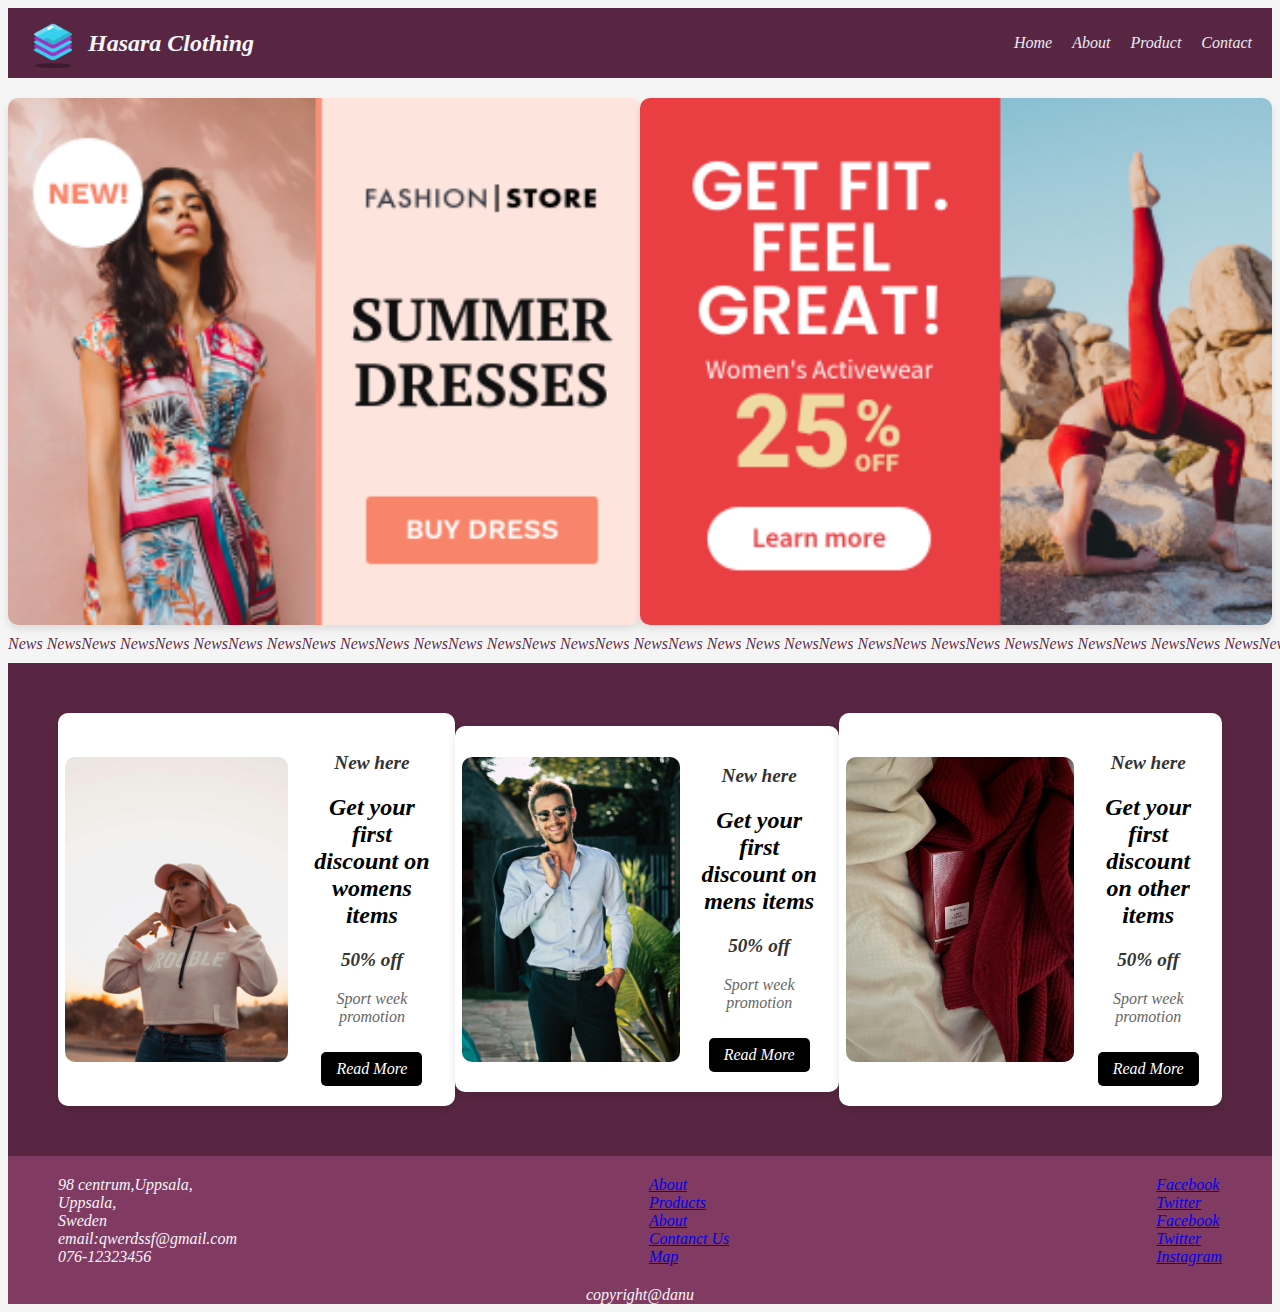
==== index.html @ 7109941a "content added" ====
<!DOCTYPE html>
<html lang="en">

<head>
    <meta charset="UTF-8">
    <meta name="viewport" content="width=device-width, initial-scale=1.0">
    <title>Hasara Clothing</title>
    <link rel="stylesheet" href="./style.css">
</head>


<body>

    <section>
        <nav class="navbar">
            <div class="branding">
                <img class="logo" src="./assets/logo.png" />
                <h3>Hasara Clothing</h3>
            </div>
            <div class="menu-icon">☰</div> <!-- hamburger menu-->
            <div class="nav-links">
                <a href="#">Home</a>
                <a href="#">About</a>
                <a href="#">Product</a>
                <a href="#">Contact</a>
            </div>
        </nav>
        <div class="banner">
            <img src="./assets/banner.png" />
            <img src="./assets/banner2.png" />
        </div>
    </section>
    <section class="sliding-text"> News NewsNews NewsNews NewsNews NewsNews NewsNews NewsNews NewsNews NewsNews NewsNews
        News
        News NewsNews NewsNews NewsNews NewsNews NewsNews NewsNews NewsNews NewsNews NewsNews NewsNews NewsNews NewsNews
        NewsNews NewsNews NewsNews NewsNews NewsNews NewsNews NewsNews News
    </section>


    <section class="promo-section">

        <div class="promo-card">
            <img class="promo-img" src="./assets/card1.jpg" alt="women-promo">
            <div class="promo-text">
                <h3>New here </h3>
                <h2>Get your first discount on womens items</h2>
                <h3>50% off</h3>
                <p>Sport week promotion</p>
                <a href="" class="button">Read More</a>
            </div>
        </div>

        <div class="promo-card">
            <img class="promo-img" src="./assets/card2.jpg" alt="men-promo">
            <div class="promo-text">
                <h3>New here </h3>
                <h2>Get your first discount on mens items</h2>
                <h3>50% off</h3>
                <p>Sport week promotion</p>
                <a href="" class="button">Read More</a>
            </div>
        </div>

        <div class="promo-card">
            <img class="promo-img" src="./assets/card3.jpg" alt="other-promo">
            <div class="promo-text">
                <h3>New here </h3>
                <h2>Get your first discount on other items</h2>
                <h3>50% off</h3>
                <p>Sport week promotion</p>
                <a href="" class="button">Read More</a>
            </div>
        </div>
    </section>


    <footer class="footer">
        <div class="footer-left">

            <p>98 centrum,Uppsala,</p>
            <p>Uppsala,</p>
            <p> Sweden</p>

            <p>email:qwerdssf@gmail.com</p>
            <p>076-12323456</p>

        </div>
        <div class="footer-middle">
            <a class="navlinks" href="#">About</a> <br>
            <a class="navlinks" href="#">Products</a><br>
            <a class="navlinks" href="#">About</a> <br>
            <a class="navlinks" href="#">Contanct Us</a><br>
            <a class="navlinks" href="#">Map</a>
        </div>
        <div class="footer-right">
            <a class="social-media-icon" href="#">Facebook</a> <br>
            <a class="social-media-icon" href="#">Twitter</a><br>
            <a class="social-media-icon" href="#">Facebook</a> <br>
            <a class="social-media-icon" href="#">Twitter</a><br>
            <a class="social-media-icon" href="#">Instagram</a>
        </div>

    </footer>
    <div class="copyright">copyright@danu</div>

</body>

</html>


<script>
    document.addEventListener("DOMContentLoaded", function () {
        const menuIcon = document.querySelector(".menu-icon");
        const navLinks = document.querySelector(".nav-links");

        menuIcon.addEventListener("click", function () {
            navLinks.style.display = (navLinks.style.display === "flex") ? "none" : "flex";
          /*  in first click If navLinks.style.display is not "flex", it sets it to "flex", making it visible.
            in the next click If navLinks.style.display is "flex", it sets it to "none", hiding it.*/
        });
    });
   /* navLinks.style.display = "none" hides the menu.
    navLinks.style.display = "flex" makes it visible.*/
</script>
---- style.css ----
body {
    background: #f5f5f5fe;
    color: #f5f5f7;
    /* font-family: "Figtree",  sans-serif; */
    font-family: 'Times New Roman', serif;
    font-style: italic;
}


.branding {
    display: flex;
    align-items: center;
}

.logo {
    width: 50px;
    margin-right: 10px;
    /* Adds spacing between logo and text */
}

.navbar {
    display: flex;
    align-items: center;
    /* Aligns items vertically */
    justify-content: space-between;
    
    padding: 10px 20px;
    /* Adds spacing */
    background: #572541fe;
}



.navbar h3 {
    margin: 0;
    /* Removes default margin */
    font-size: 1.5rem;
}

.nav-links {
    display: flex;
    gap: 20px;
    /* Adds space between links */
}

.nav-links a {
    text-decoration: none;
    color: #eaebf3;
}
.menu-icon{
    display: none;
}
.banner {
    display: flex;
    justify-content: center;
    /* Centers the banner */
    align-items: center;
    text-align: center;
    margin-top: 20px;
}

.banner img {
    width: 80%;
    /* Makes the banner full-width */
    max-width: 650px;
    /* Limits the max width */
    height: auto;
    /* Keeps aspect ratio */
    border-radius: 10px;
    /* Adds rounded corners */
    box-shadow: 0px 4px 8px rgba(0, 0, 0, 0.1);
    /*  Adds shadow */

}

/*  start media queries for navgation bar and banner  */

@media (max-width: 768px) {
    .navbar {
        flex-direction: column;
        /* Sort items vertically */
        text-align: center;

        padding: 15px;

    }

    .navbar h3 {
        font-size: 1.3rem;
        /* font  size cjange to small */
    }



    .banner img {
        width: 90%;
        /* Make banner take more space on small screens */
        max-width: 200px;
        /* Reduce max width */
    }
}

@media (max-width: 480px) {
    .navbar {
        padding: 10px;
    }

    .navbar h3 {
        font-size: 1.2rem;
        /* for very small screens */
    }

    .banner img {
        width: 95%;
     
        max-width: 150px;
        
    }
}

@media (max-width: 768px) {
    .nav-links {
        display: none;
        flex-direction: column;
        background: #572541fe;
        position: absolute;
        top: 60px;
        /* Position below navbar */
        right: 0;
        width: 200px;
        text-align: center;
        padding: 10px;
        border-radius: 5px;
    }

    .nav-links a {
        display: block;
        padding: 10px 0;
        color: white;
    }

    /* Show menu icon on small screens */
    .menu-icon {
        display: block;
        font-size: 2rem;
        color: white;
        cursor: pointer;
        position: absolute;
        right: 20px;
        /* Move it to the right */
        top: 15px;
        /* vertical align */
    }
}

/* end media queries to banner and navbar*/
.sliding-text {
    display: flex;

    animation: slidingtext 30s linear infinite;
    /* 30s duration of the sliding text ....linear :smae speed animation will contune within the duration....
    infinite: this animation is repaeting kind of looping no stopping*/
    width: max-content;
    /*  scrolling full width */
    /* background-color: #000; */
    margin-top: 10px;
    margin-bottom: 10px;
    color: #572541fe;

}

@keyframes slidingtext {
    from {
        transform: translateX(100%);
        /*it is forwarded to the right untill it achives the full width*/
    }

    to {
        transform: translateX(-100%);
    }
}


.promo-section {
    display: flex;
    justify-content: space-between;
    align-items: center;
    padding: 50px;
    background: #572541fe;
}

.promo-card {
    display: flex;
    align-items: center;
    background: white;
    border-radius: 10px;
    box-shadow: 0px 4px 8px rgba(0, 0, 0, 0.1);
    overflow: hidden;
    max-width: 500px;



}

.promo-img {
    /* width: 50%; /* from the whole box take a half of the part for img */
    /* height: 100%; */
    width: 350px;
    /* Fixed width for each card */
    height: 305px;
    /* Fixed height for each card */
    object-fit: cover;
    border-radius: 10px;
    margin-left: 7px;
}

.promo-text {
    width: 50%;
    padding: 20px;
    text-align: center;
}

.promo-text h2 {
    font-size: 1.5rem;
    font-weight: bold;
    color: #000;
}

.promo-text h3 {
    font-size: 1.2rem;
    color: #333;
}

.promo-text p {
    font-size: 1rem;
    color: #666;
}

.button {
    display: inline-block;
    margin-top: 10px;
    padding: 8px 15px;
    background: black;
    color: white;
    text-decoration: none;
    border-radius: 5px;
}

.footer {
    background-color: #813a62fe;
    display: flex;
    justify-content: space-between;
    align-items: center;
    padding: 20px 50px;

}

.footer-left p {
    margin: 0px;
    /* margin between text lines*/
}

.footer-right a {
    margin-left: 15px;
}

.footer-right a {
    margin-left: 15px;
}

.copyright {
    background-color: #813a62fe;
    display: flex;
    align-items: center;
    justify-content: center;
}
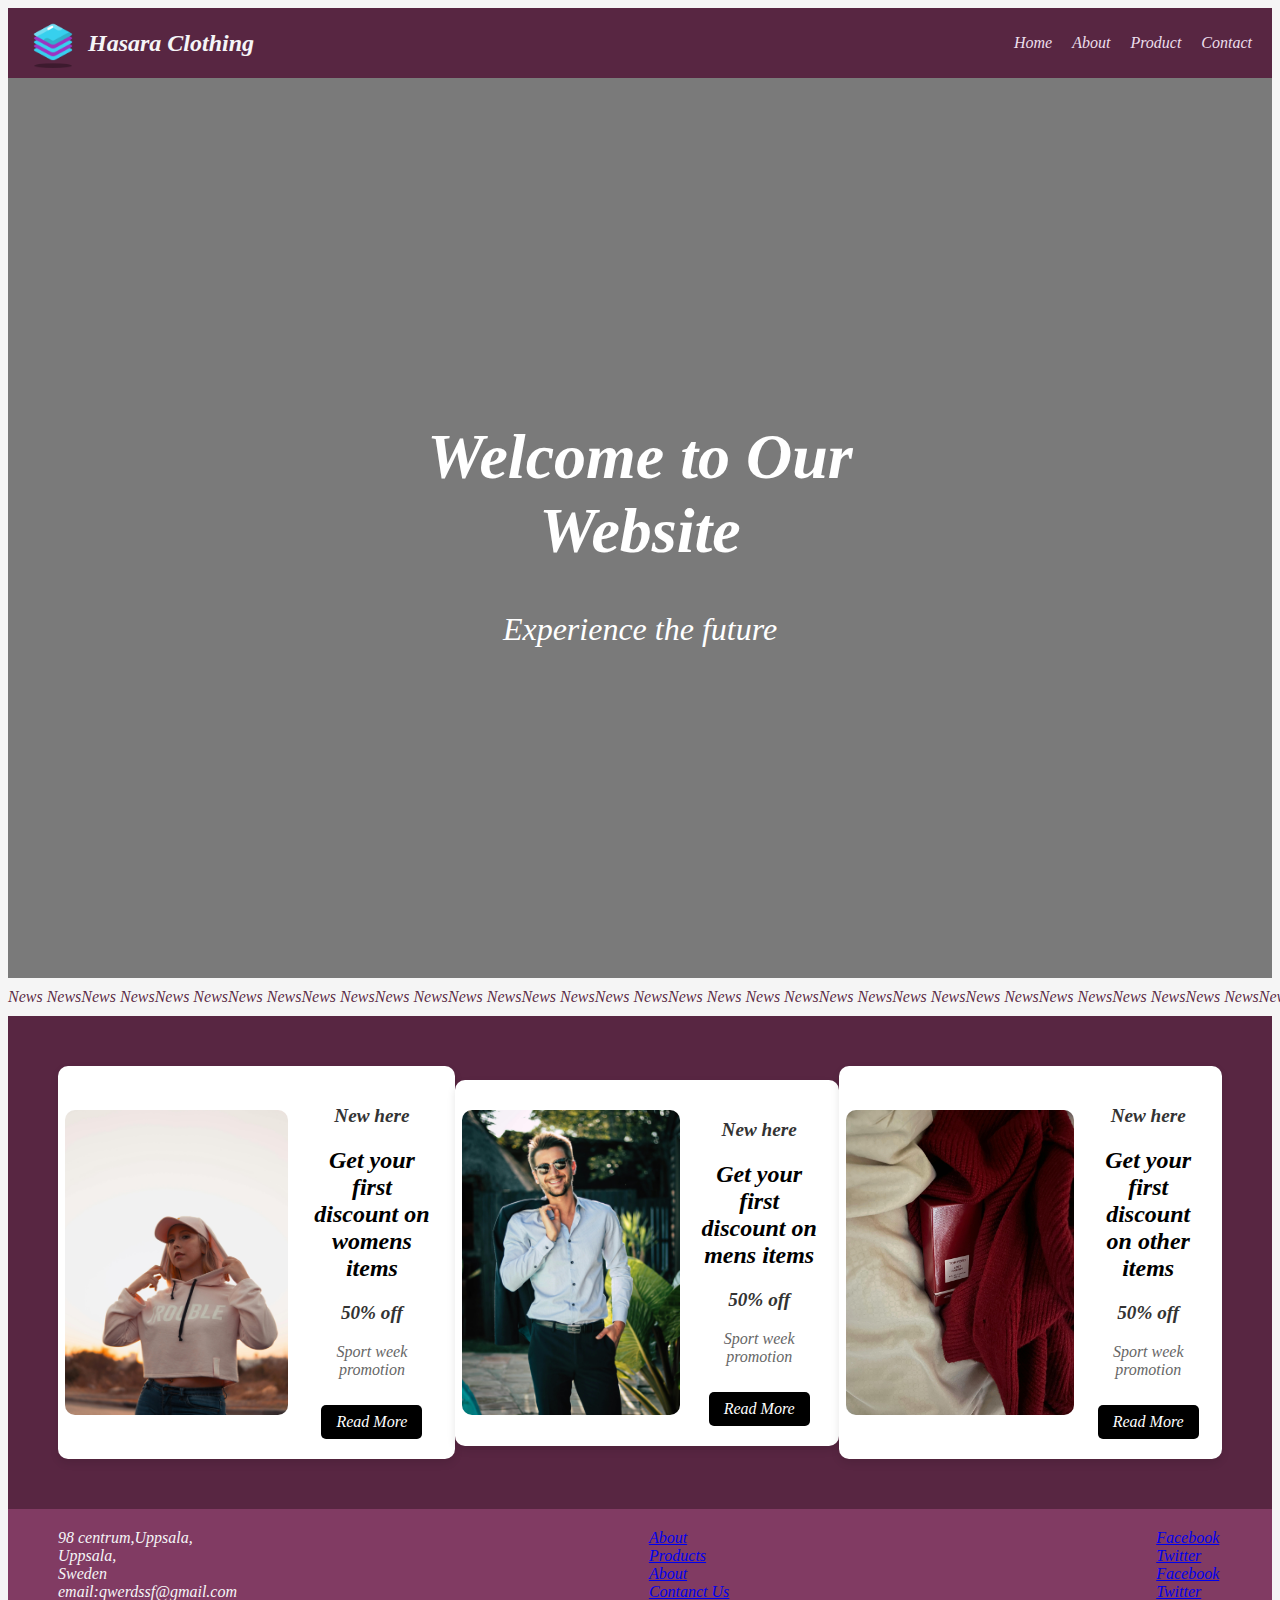
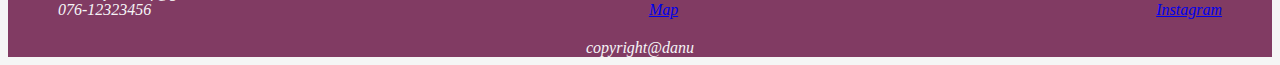
==== commit 8c6352aa: "week3 updated" ====
--- a/index.html
+++ b/index.html
@@ -22,14 +22,24 @@
                 <a href="#">Home</a>
                 <a href="#">About</a>
                 <a href="#">Product</a>
-                <a href="#">Contact</a>
+                <a href="contact.html">Contact</a>
             </div>
         </nav>
-        <div class="banner">
-            <img src="./assets/banner.png" />
-            <img src="./assets/banner2.png" />
+        
+    </section>
+
+    <section class="hero">
+        <video autoplay muted loop playsinline>
+            <source src="./assets/vedio.mp4" type="video/mp4">
+            Your browser does not support the video tag.
+        </video>
+        <div class="hero-content">
+            <h1>Welcome to Our Website</h1>
+            <p>Experience the future</p>
         </div>
     </section>
+
+
     <section class="sliding-text"> News NewsNews NewsNews NewsNews NewsNews NewsNews NewsNews NewsNews NewsNews NewsNews
         News
         News NewsNews NewsNews NewsNews NewsNews NewsNews NewsNews NewsNews NewsNews NewsNews NewsNews NewsNews NewsNews
@@ -115,10 +125,10 @@
 
         menuIcon.addEventListener("click", function () {
             navLinks.style.display = (navLinks.style.display === "flex") ? "none" : "flex";
-          /*  in first click If navLinks.style.display is not "flex", it sets it to "flex", making it visible.
-            in the next click If navLinks.style.display is "flex", it sets it to "none", hiding it.*/
+            /*  in first click If navLinks.style.display is not "flex", it sets it to "flex", making it visible.
+              in the next click If navLinks.style.display is "flex", it sets it to "none", hiding it.*/
         });
     });
-   /* navLinks.style.display = "none" hides the menu.
-    navLinks.style.display = "flex" makes it visible.*/
+    /* navLinks.style.display = "none" hides the menu.
+     navLinks.style.display = "flex" makes it visible.*/
 </script>--- a/style.css
+++ b/style.css
@@ -23,7 +23,7 @@
     align-items: center;
     /* Aligns items vertically */
     justify-content: space-between;
-    
+
     padding: 10px 20px;
     /* Adds spacing */
     background: #572541fe;
@@ -44,12 +44,14 @@
 }
 
 .nav-links a {
-    text-decoration: none;
-    color: #eaebf3;
-}
-.menu-icon{
+    text-decoration: dotted;
+    color: #ecdfec;
+}
+
+.menu-icon {
     display: none;
 }
+
 .banner {
     display: flex;
     justify-content: center;
@@ -73,6 +75,47 @@
 
 }
 
+
+.hero {
+    position: relative;
+    width: 100%;
+    height: 100vh;
+    overflow: hidden;
+}
+
+.hero video {
+    position: absolute;
+    top: 50%;
+    left: 50%;
+    transform: translate(-50%, -50%);
+    width: 100%;
+    height: 100%;
+    object-fit: cover;
+}
+
+.hero-content {
+    position: absolute;
+    top: 50%;
+    left: 50%;
+    transform: translate(-50%, -50%);
+    color: white;
+    text-align: center;
+    font-size: 2rem;
+    z-index: 2;
+}
+
+.hero::after {
+    content: "";
+    position: absolute;
+    top: 0;
+    left: 0;
+    width: 100%;
+    height: 100%;
+    background: rgba(0, 0, 0, 0.5);
+    /* Optional overlay */
+    z-index: 1;
+}
+
 /*  start media queries for navgation bar and banner  */
 
 @media (max-width: 768px) {
@@ -112,9 +155,9 @@
 
     .banner img {
         width: 95%;
-     
+
         max-width: 150px;
-        
+
     }
 }
 
@@ -273,4 +316,71 @@
     display: flex;
     align-items: center;
     justify-content: center;
+}
+
+
+/* contact html styling  */
+
+
+main {
+    display: flex;
+    justify-content: center; /* Centers form horizontally */
+    align-items: center; /* Centers form vertically */
+    min-height: calc(100vh - 100px); /* Adjust '100px' to your header + footer height */
+}
+
+/* Styles for the form container */
+.form-container {
+    background: white;
+    padding: 20px;
+    border-radius: 10px;
+    box-shadow: 0px 4px 10px rgba(0, 0, 0, 0.1);
+    width: 100%;
+    max-width: 400px;
+}
+
+h2 {
+    text-align: center;
+    margin-bottom: 20px;
+    color: #000;
+}
+
+.form-group {
+    margin-bottom: 15px;
+}
+
+label {
+    font-weight: bold;
+    display: block;
+    margin-bottom: 5px;
+    color: #333;
+}
+
+input,
+select,
+textarea {
+    width: 100%;
+    padding: 10px;
+    border: 1px solid #ccc;
+    border-radius: 5px;
+}
+
+textarea {
+    resize: vertical;
+    height: 80px;
+}
+
+.submit-btn {
+    background: #28a745;
+    color: white;
+    padding: 10px;
+    border: none;
+    border-radius: 5px;
+    cursor: pointer;
+    width: 100%;
+    font-size: 16px;
+}
+
+.submit-btn:hover {
+    background: #218838;
 }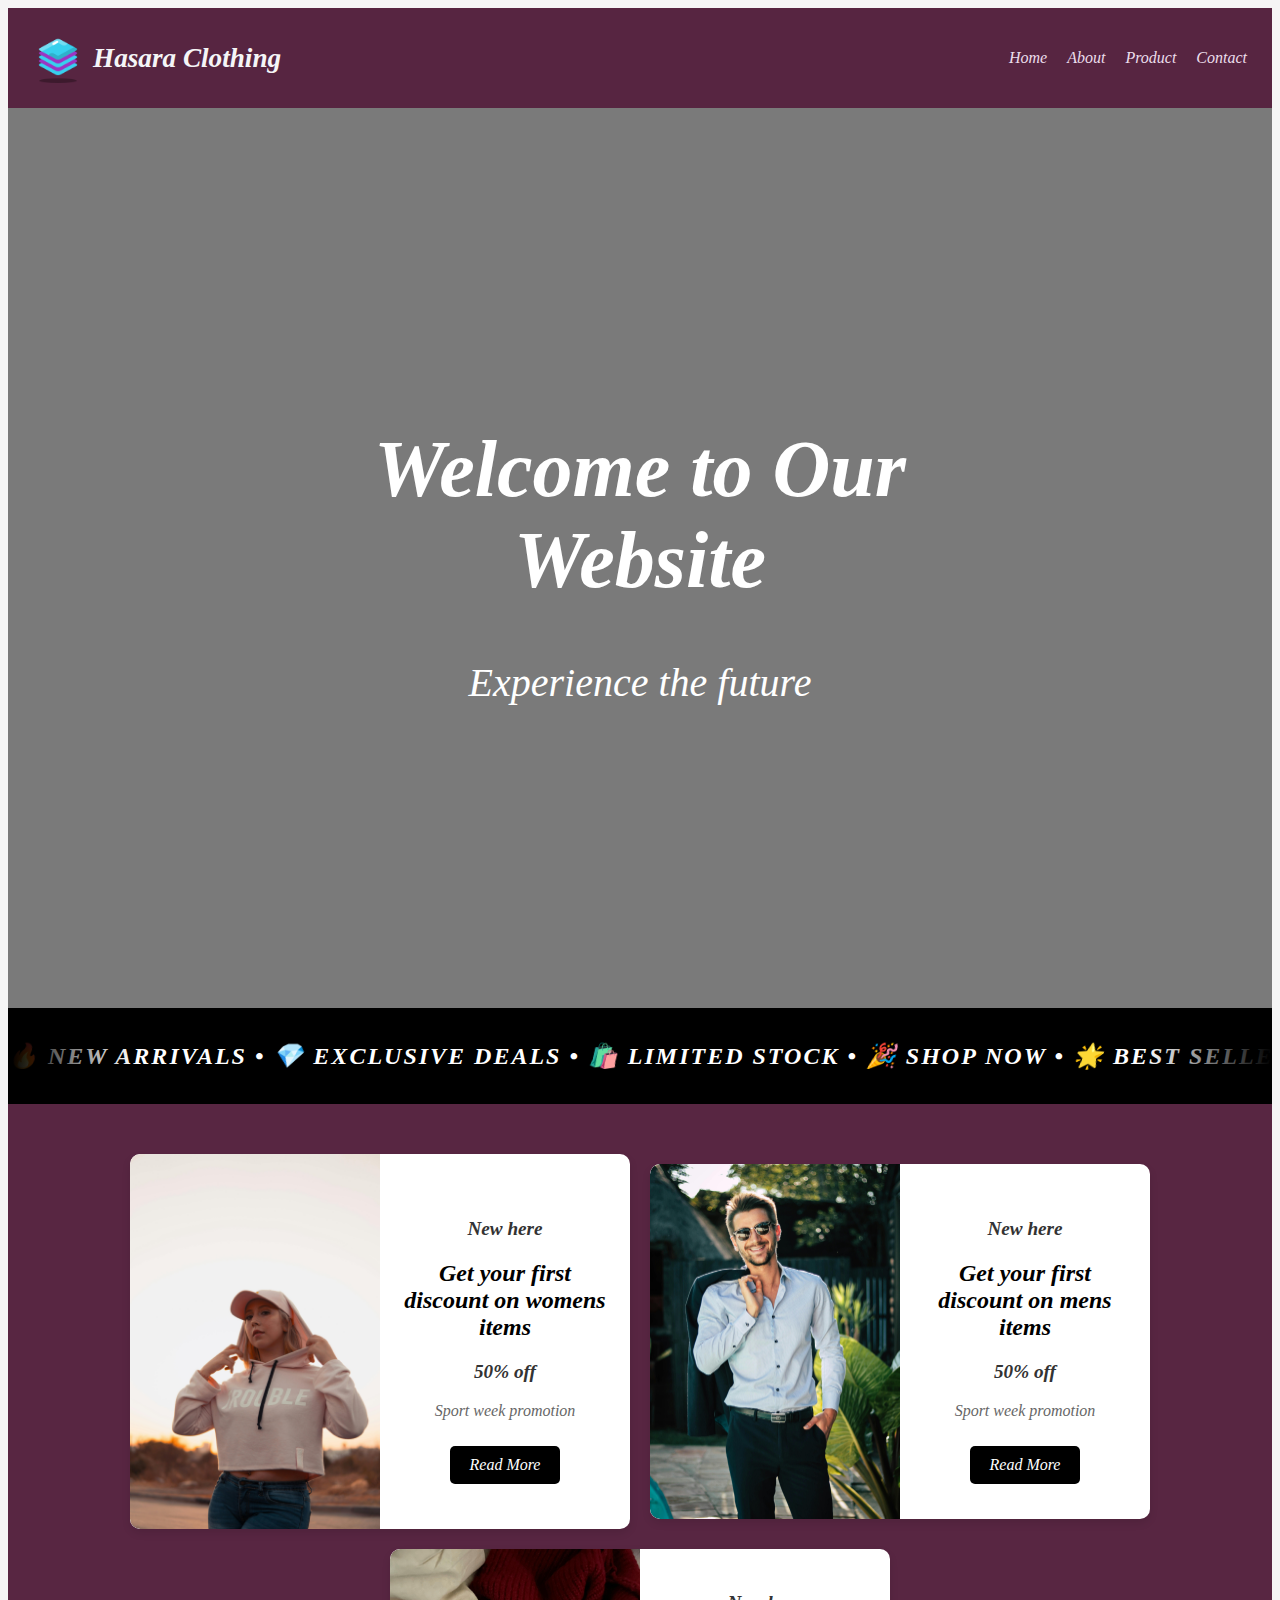
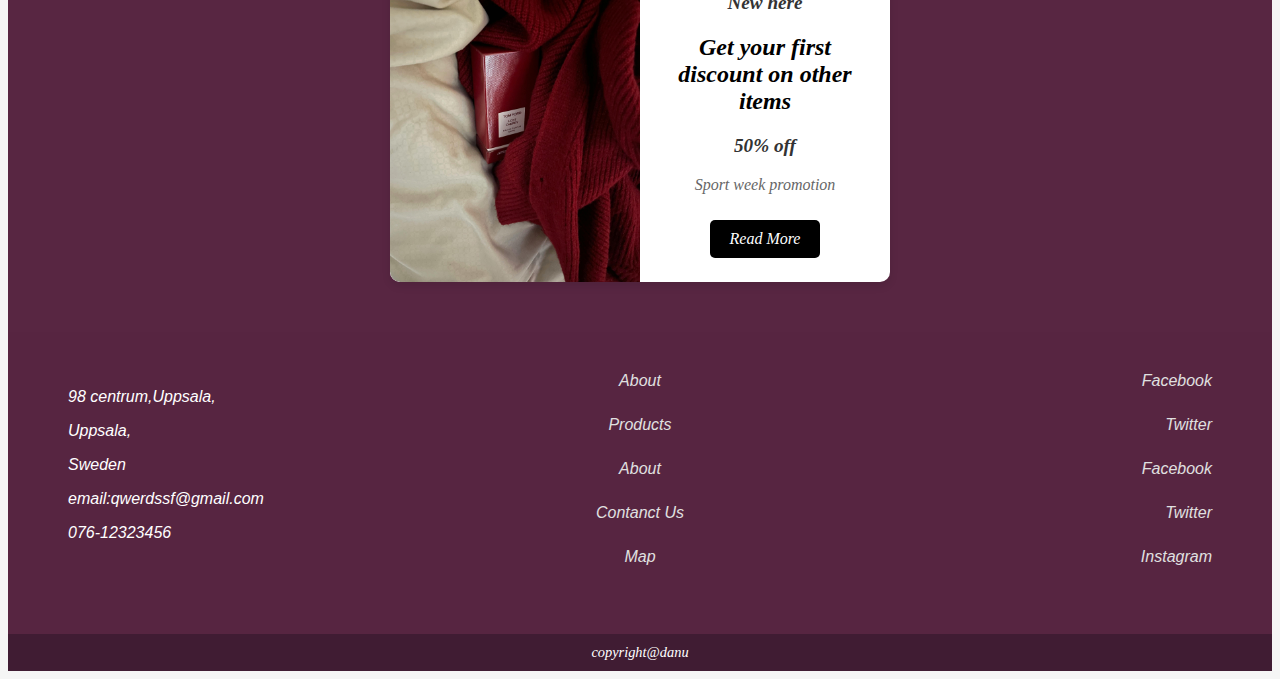
==== commit 89f38e1a: "media queries addded" ====
--- a/index.html
+++ b/index.html
@@ -19,13 +19,13 @@
             </div>
             <div class="menu-icon">☰</div> <!-- hamburger menu-->
             <div class="nav-links">
-                <a href="#">Home</a>
+                <a href="index.html">Home</a>
                 <a href="#">About</a>
                 <a href="#">Product</a>
                 <a href="contact.html">Contact</a>
             </div>
         </nav>
-        
+
     </section>
 
     <section class="hero">
@@ -40,11 +40,12 @@
     </section>
 
 
-    <section class="sliding-text"> News NewsNews NewsNews NewsNews NewsNews NewsNews NewsNews NewsNews NewsNews NewsNews
-        News
-        News NewsNews NewsNews NewsNews NewsNews NewsNews NewsNews NewsNews NewsNews NewsNews NewsNews NewsNews NewsNews
-        NewsNews NewsNews NewsNews NewsNews NewsNews NewsNews NewsNews News
-    </section>
+    <div class="sliding-text-container">
+        <div class="sliding-text">
+            <p>🔥 New Arrivals • 💎 Exclusive Deals • 🛍️ Limited Stock • 🎉 Shop Now • 🌟 Best Sellers • 👕 Trendy
+                Fashion •</p>
+        </div>
+    </div>
 
 
     <section class="promo-section">
@@ -124,11 +125,7 @@
         const navLinks = document.querySelector(".nav-links");
 
         menuIcon.addEventListener("click", function () {
-            navLinks.style.display = (navLinks.style.display === "flex") ? "none" : "flex";
-            /*  in first click If navLinks.style.display is not "flex", it sets it to "flex", making it visible.
-              in the next click If navLinks.style.display is "flex", it sets it to "none", hiding it.*/
+            navLinks.classList.toggle("show"); // Toggle class instead of inline styles
         });
     });
-    /* navLinks.style.display = "none" hides the menu.
-     navLinks.style.display = "flex" makes it visible.*/
 </script>--- a/style.css
+++ b/style.css
@@ -23,10 +23,13 @@
     align-items: center;
     /* Aligns items vertically */
     justify-content: space-between;
-
     padding: 10px 20px;
     /* Adds spacing */
-    background: #572541fe;
+    background: #572541;
+    position: relative;
+    /* Ensures the menu appears over hero section */
+    z-index: 1000;
+    /* Higher than hero */
 }
 
 
@@ -52,29 +55,8 @@
     display: none;
 }
 
-.banner {
-    display: flex;
-    justify-content: center;
-    /* Centers the banner */
-    align-items: center;
-    text-align: center;
-    margin-top: 20px;
-}
-
-.banner img {
-    width: 80%;
-    /* Makes the banner full-width */
-    max-width: 650px;
-    /* Limits the max width */
-    height: auto;
-    /* Keeps aspect ratio */
-    border-radius: 10px;
-    /* Adds rounded corners */
-    box-shadow: 0px 4px 8px rgba(0, 0, 0, 0.1);
-    /*  Adds shadow */
-
-}
-
+
+/* hero images styles added */
 
 .hero {
     position: relative;
@@ -116,122 +98,264 @@
     z-index: 1;
 }
 
+/* hero images styles ended */
+
 /*  start media queries for navgation bar and banner  */
-
+@media (max-width: 480px) {
+    .navbar {
+        flex-direction: column;
+        text-align: center;
+        padding: 10px;
+    }
+
+    .navbar h3 {
+        font-size: 1.2rem;
+    }
+
+    .menu-icon {
+        display: block;
+        /* Show hamburger */
+        z-index: 100;
+    }
+
+
+    .nav-links {
+        display: none;
+        /* Hide menu by default */
+        flex-direction: column;
+        position: absolute;
+        top: 60px;
+        right: 10px;
+        background: rgba(129, 58, 98, 0.95);
+        width: 200px;
+        padding: 10px;
+        border-radius: 8px;
+        box-shadow: 0 4px 8px rgba(0, 0, 0, 0.2);
+    }
+
+    .nav-links a {
+        padding: 10px;
+        display: block;
+        text-align: center;
+    }
+
+    .nav-links.show {
+        display: flex;
+        /* Show when clicked */
+    }
+
+
+}
+
+/* Medium devices (tablets: 481px - 768px) */
 @media (max-width: 768px) {
     .navbar {
         flex-direction: column;
-        /* Sort items vertically */
         text-align: center;
-
         padding: 15px;
-
     }
 
     .navbar h3 {
         font-size: 1.3rem;
-        /* font  size cjange to small */
-    }
-
-
-
-    .banner img {
-        width: 90%;
-        /* Make banner take more space on small screens */
-        max-width: 200px;
-        /* Reduce max width */
-    }
-}
-
-@media (max-width: 480px) {
-    .navbar {
-        padding: 10px;
-    }
-
-    .navbar h3 {
-        font-size: 1.2rem;
-        /* for very small screens */
-    }
-
-    .banner img {
-        width: 95%;
-
-        max-width: 150px;
-
-    }
-}
-
-@media (max-width: 768px) {
+    }
+
+    .menu-icon {
+        display: block;
+        /* Show hamburger */
+        z-index: 100;
+    }
+
     .nav-links {
         display: none;
+        /* Hide menu by default */
         flex-direction: column;
-        background: #572541fe;
         position: absolute;
         top: 60px;
-        /* Position below navbar */
-        right: 0;
+        right: 10px;
+        background: rgba(129, 58, 98, 0.95);
         width: 200px;
+        padding: 10px;
+        border-radius: 8px;
+        box-shadow: 0 4px 8px rgba(0, 0, 0, 0.2);
+    }
+
+    .nav-links a {
+        padding: 10px;
+        display: block;
         text-align: center;
-        padding: 10px;
-        border-radius: 5px;
-    }
-
-    .nav-links a {
-        display: block;
-        padding: 10px 0;
-        color: white;
-    }
-
-    /* Show menu icon on small screens */
-    .menu-icon {
-        display: block;
-        font-size: 2rem;
-        color: white;
-        cursor: pointer;
-        position: absolute;
-        right: 20px;
-        /* Move it to the right */
-        top: 15px;
-        /* vertical align */
-    }
+    }
+
+    .nav-links.show {
+        display: flex;
+        /* Show when clicked */
+    }
+
+
+}
+
+/* Large devices (small desktops & laptops: 769px - 1024px) */
+@media (max-width: 1024px) {
+    .navbar {
+        padding: 20px;
+    }
+
+    .navbar h3 {
+        font-size: 1.5rem;
+    }
+
+
+}
+
+/* Extra Large devices (larger desktops: 1025px - 1600px) */
+@media (max-width: 1600px) {
+    .navbar {
+        padding: 25px;
+    }
+
+    .navbar h3 {
+        font-size: 1.7rem;
+    }
+
 }
 
 /* end media queries to banner and navbar*/
+
+/* Media queries for hero video */
+
+@media (max-width: 768px) {
+    .hero {
+        height: 80vh;
+        /* Reduce height for smaller screens */
+    }
+
+    .hero-content {
+        font-size: 1.5rem;
+        padding: 0 20px;
+        max-width: 90%;
+    }
+}
+
+@media (max-width: 480px) {
+    .hero {
+        height: 70vh;
+        /* Further reduce height for mobile screens */
+    }
+
+    .hero-content {
+        font-size: 1.2rem;
+        padding: 0 15px;
+        max-width: 95%;
+    }
+}
+
+@media (min-width: 1200px) {
+    .hero-content {
+        font-size: 2.5rem;
+        /* Increase font size on large screens */
+        max-width: 70%;
+    }
+}
+
+/* Media queries for hero video ended */
+
+/* Sliding text container */
+.sliding-text-container {
+
+    position: relative;
+    width: 100%;
+    overflow: hidden;
+    background: black;
+    padding: 10px 0;
+}
+
+/* Gradient fading effect at edges */
+.sliding-text-container::before,
+.sliding-text-container::after {
+    content: "";
+    position: absolute;
+    top: 0;
+    width: 10%;
+    height: 100%;
+    z-index: 1;
+    pointer-events: none;
+}
+
+/* Left fade */
+.sliding-text-container::before {
+    left: 0;
+    background: linear-gradient(to right, black 0%, rgba(0, 0, 0, 0) 100%);
+}
+
+/* Right fade */
+.sliding-text-container::after {
+    right: 0;
+    background: linear-gradient(to left, black 0%, rgba(0, 0, 0, 0) 100%);
+}
+
+/* Sliding text effect */
 .sliding-text {
     display: flex;
-
-    animation: slidingtext 30s linear infinite;
-    /* 30s duration of the sliding text ....linear :smae speed animation will contune within the duration....
-    infinite: this animation is repaeting kind of looping no stopping*/
-    width: max-content;
-    /*  scrolling full width */
-    /* background-color: #000; */
-    margin-top: 10px;
-    margin-bottom: 10px;
-    color: #572541fe;
-
-}
-
-@keyframes slidingtext {
+    white-space: nowrap;
+    animation: slideText 15s linear infinite;
+}
+
+/* Text styling */
+.sliding-text p {
+    font-size: 1.5rem;
+    color: white;
+    font-weight: bold;
+    text-transform: uppercase;
+    letter-spacing: 2px;
+    display: inline-block;
+    padding-right: 50px;
+    /* Space between repeated text */
+}
+
+/* Animation */
+@keyframes slideText {
     from {
         transform: translateX(100%);
-        /*it is forwarded to the right untill it achives the full width*/
     }
 
     to {
         transform: translateX(-100%);
     }
 }
-
-
+/* sliding text styles endded */
+
+/* Media quesris for sliding text */
+
+@media (max-width: 768px) {
+    .sliding-text p {
+        font-size: 1.2rem;
+    }
+}
+
+@media (max-width: 480px) {
+    .sliding-text p {
+        font-size: 1rem;
+    }
+}
+
+/* Media quesris for sliding text ended */
+
+
+
+
+/* Promo Section - Base Styles */
 .promo-section {
     display: flex;
-    justify-content: space-between;
+    justify-content: center;
     align-items: center;
+    flex-wrap: wrap;
+    /* Allows items to wrap on smaller screens */
+    gap: 20px;
+    /* Adds space between promo cards */
     padding: 50px;
     background: #572541fe;
 }
 
+/* Promo Card */
 .promo-card {
     display: flex;
     align-items: center;
@@ -240,23 +364,24 @@
     box-shadow: 0px 4px 8px rgba(0, 0, 0, 0.1);
     overflow: hidden;
     max-width: 500px;
-
-
-
-}
-
+    transition: transform 0.3s ease-in-out;
+}
+
+/* Hover effect added for promo card */
+.promo-card:hover {
+    transform: scale(1.05);
+}
+
+/* Promo Image */
 .promo-img {
-    /* width: 50%; /* from the whole box take a half of the part for img */
-    /* height: 100%; */
-    width: 350px;
-    /* Fixed width for each card */
-    height: 305px;
-    /* Fixed height for each card */
+    width: 50%;
+    /* Make image take half the card */
+    height: 100%;
     object-fit: cover;
-    border-radius: 10px;
-    margin-left: 7px;
-}
-
+    border-radius: 10px 0 0 10px;
+}
+
+/* Promo Text */
 .promo-text {
     width: 50%;
     padding: 20px;
@@ -279,54 +404,213 @@
     color: #666;
 }
 
+/* Button */
 .button {
     display: inline-block;
     margin-top: 10px;
-    padding: 8px 15px;
+    padding: 10px 20px;
     background: black;
     color: white;
     text-decoration: none;
     border-radius: 5px;
-}
-
+    transition: background 0.3s ease-in-out;
+}
+
+.button:hover {
+    background: #333;
+}
+
+
+@media (max-width: 1024px) {
+    .promo-section {
+        flex-direction: column;
+        /* Stack cards vertically */
+        padding: 30px;
+    }
+
+    .promo-card {
+        max-width: 80%;
+        /* Allow cards to be wider on tablets */
+    }
+
+    .promo-text h2 {
+        font-size: 1.3rem;
+    }
+
+    .promo-text h3 {
+        font-size: 1.1rem;
+    }
+}
+
+/* mobile devices  */
+@media (max-width: 768px) {
+    .promo-card {
+        flex-direction: column;
+        /* Stack image & text vertically */
+        max-width: 90%;
+        /* Take more width */
+        text-align: center;
+    }
+
+    .promo-img {
+        width: 100%;
+        /* Full width */
+        height: auto;
+        /* Adjust height automatically */
+        border-radius: 10px 10px 0 0;
+    }
+
+    .promo-text {
+        width: 100%;
+        padding: 15px;
+    }
+
+    .promo-text h2 {
+        font-size: 1.2rem;
+    }
+
+    .promo-text h3 {
+        font-size: 1rem;
+    }
+}
+
+/*For extra small screens  */
+@media (max-width: 480px) {
+    .promo-card {
+        max-width: 95%;
+        /* Slightly smaller on tiny screens */
+    }
+
+    .promo-text {
+        padding: 10px;
+    }
+
+    .promo-text h2 {
+        font-size: 1.1rem;
+    }
+
+    .promo-text h3 {
+        font-size: 0.9rem;
+    }
+
+    .button {
+        padding: 8px 12px;
+        /* Smaller button */
+        font-size: 0.9rem;
+    }
+}
+/* promo card styles ended */
+
+/* Footer Section */
 .footer {
-    background-color: #813a62fe;
+    background-color: #572541;
+    /* Darker shade for a premium look */
+    color: white;
     display: flex;
     justify-content: space-between;
+    align-items: flex-start;
+    flex-wrap: wrap;
+    padding: 40px 60px;
+    font-family: 'Arial', sans-serif;
+}
+
+/* Footer Sections */
+.footer-left,
+.footer-middle,
+.footer-right {
+    flex: 1;
+    min-width: 250px;
+    margin-bottom: 20px;
+}
+
+.footer-middle {
+    text-align: center;
+    /* Centers the middle section */
+    flex: 1;
+}
+
+.footer-right {
+    text-align: right;
+    flex: 1;
+}
+
+/* Titles */
+.footer h3 {
+    font-size: 1.5rem;
+    margin-bottom: 15px;
+    color: #f4a261;
+    /* Soft orange for contrast */
+    border-bottom: 2px solid #f4a261;
+    padding-bottom: 5px;
+    display: inline-block;
+}
+
+/* Footer Links */
+.navlinks,
+.social-media-icon {
+    display: block;
+    margin-bottom: 8px;
+    color: #e0e0e0;
+    text-decoration: none;
+    transition: color 0.3s ease-in-out;
+    font-size: 1rem;
+}
+
+/* Footer Hover Effects */
+.navlinks:hover,
+.social-media-icon:hover {
+    color: #f4a261;
+    /* Orange hover effect */
+}
+
+/* Email Link */
+.footer-left a {
+    color: #f4a261;
+    text-decoration: none;
+}
+
+.footer-left a:hover {
+    text-decoration: underline;
+}
+
+/* Copyright */
+.copyright {
+    background-color: #401c33;
+    /* Slightly darker shade */
+    color: white;
+    text-align: center;
+    padding: 10px;
+    font-size: 0.9rem;
+}
+
+
+/* media quesries for footer */
+@media (max-width: 768px) {
+    .footer {
+        flex-direction: column;
+        text-align: center;
+        padding: 30px;
+    }
+
+    .footer-left,
+    .footer-middle,
+    .footer-right {
+        margin-bottom: 20px;
+    }
+}
+/* footer section styles ended */
+
+/* contact html styling  */
+
+
+main {
+    display: flex;
+    justify-content: center;
+    /* Centers form horizontally */
     align-items: center;
-    padding: 20px 50px;
-
-}
-
-.footer-left p {
-    margin: 0px;
-    /* margin between text lines*/
-}
-
-.footer-right a {
-    margin-left: 15px;
-}
-
-.footer-right a {
-    margin-left: 15px;
-}
-
-.copyright {
-    background-color: #813a62fe;
-    display: flex;
-    align-items: center;
-    justify-content: center;
-}
-
-
-/* contact html styling  */
-
-
-main {
-    display: flex;
-    justify-content: center; /* Centers form horizontally */
-    align-items: center; /* Centers form vertically */
-    min-height: calc(100vh - 100px); /* Adjust '100px' to your header + footer height */
+    /* Centers form vertically */
+    min-height: calc(100vh - 100px);
+    /* Adjust '100px' to your header + footer height */
 }
 
 /* Styles for the form container */
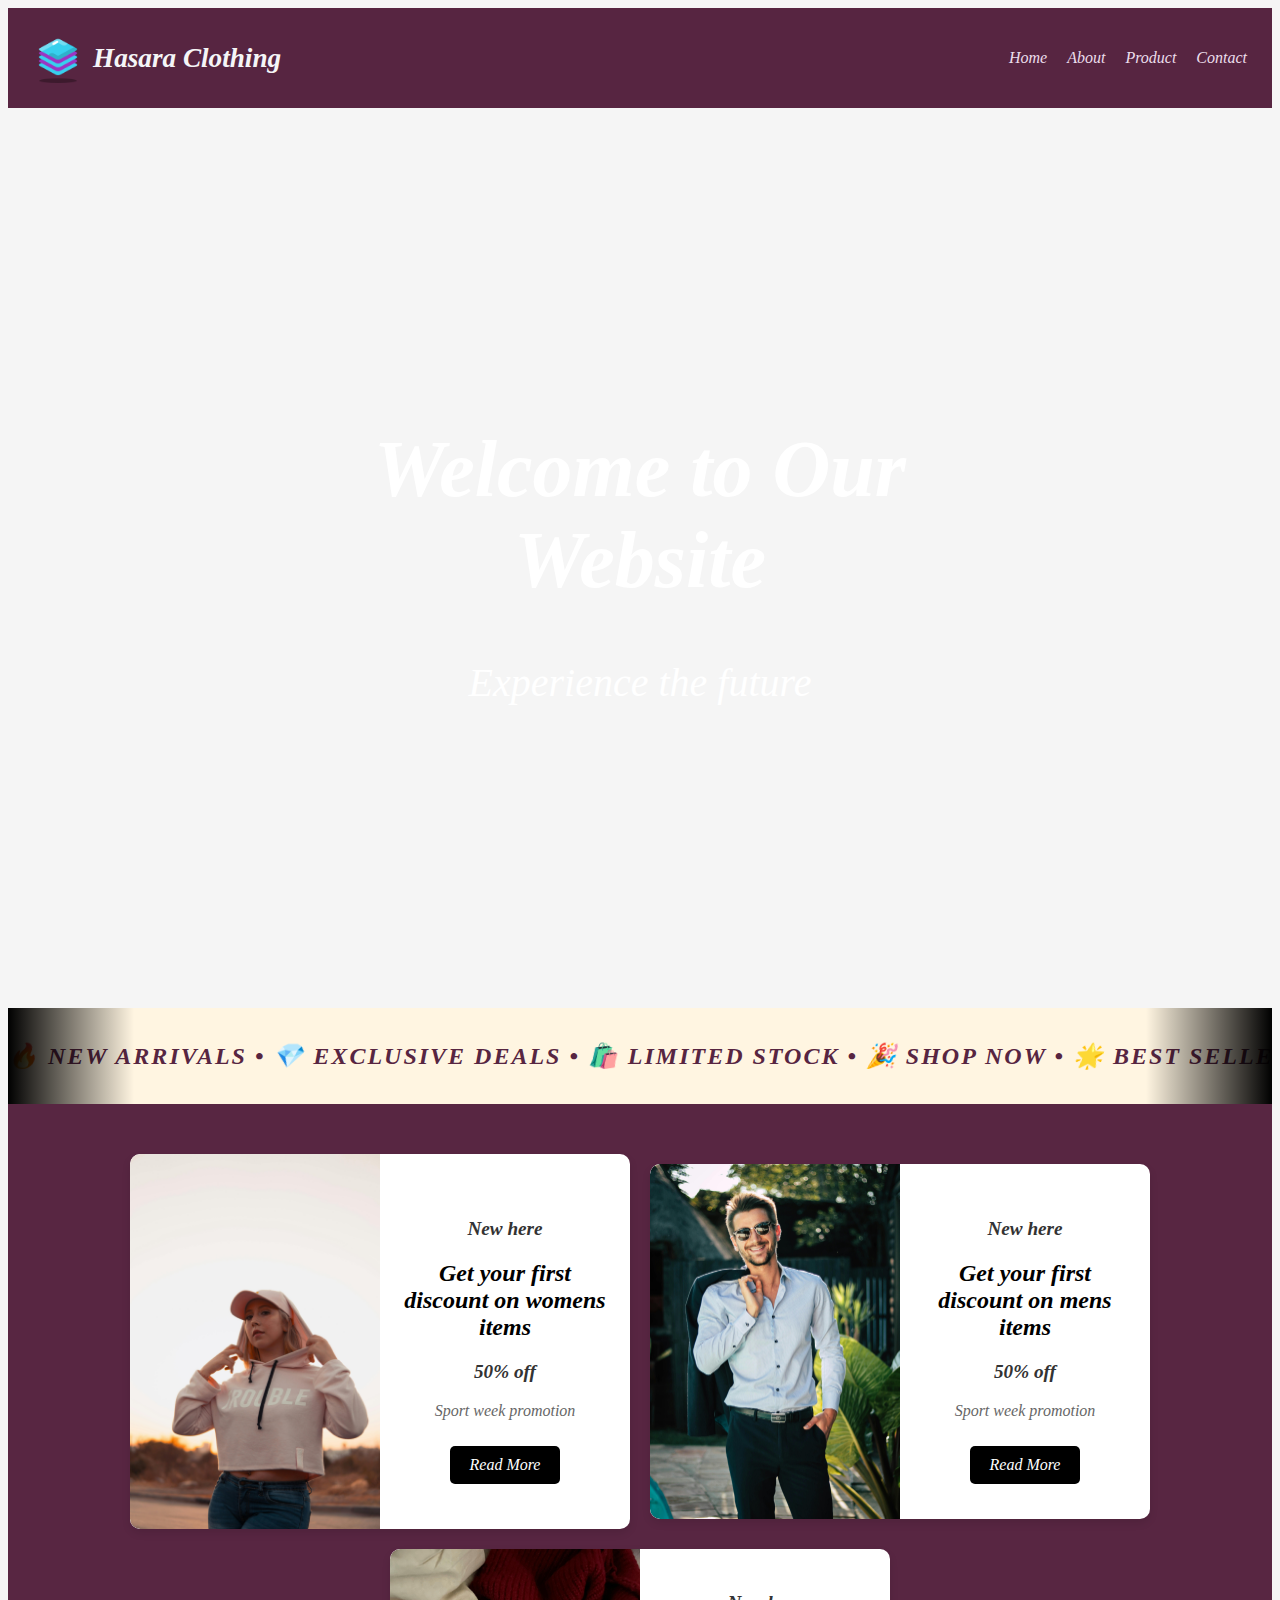
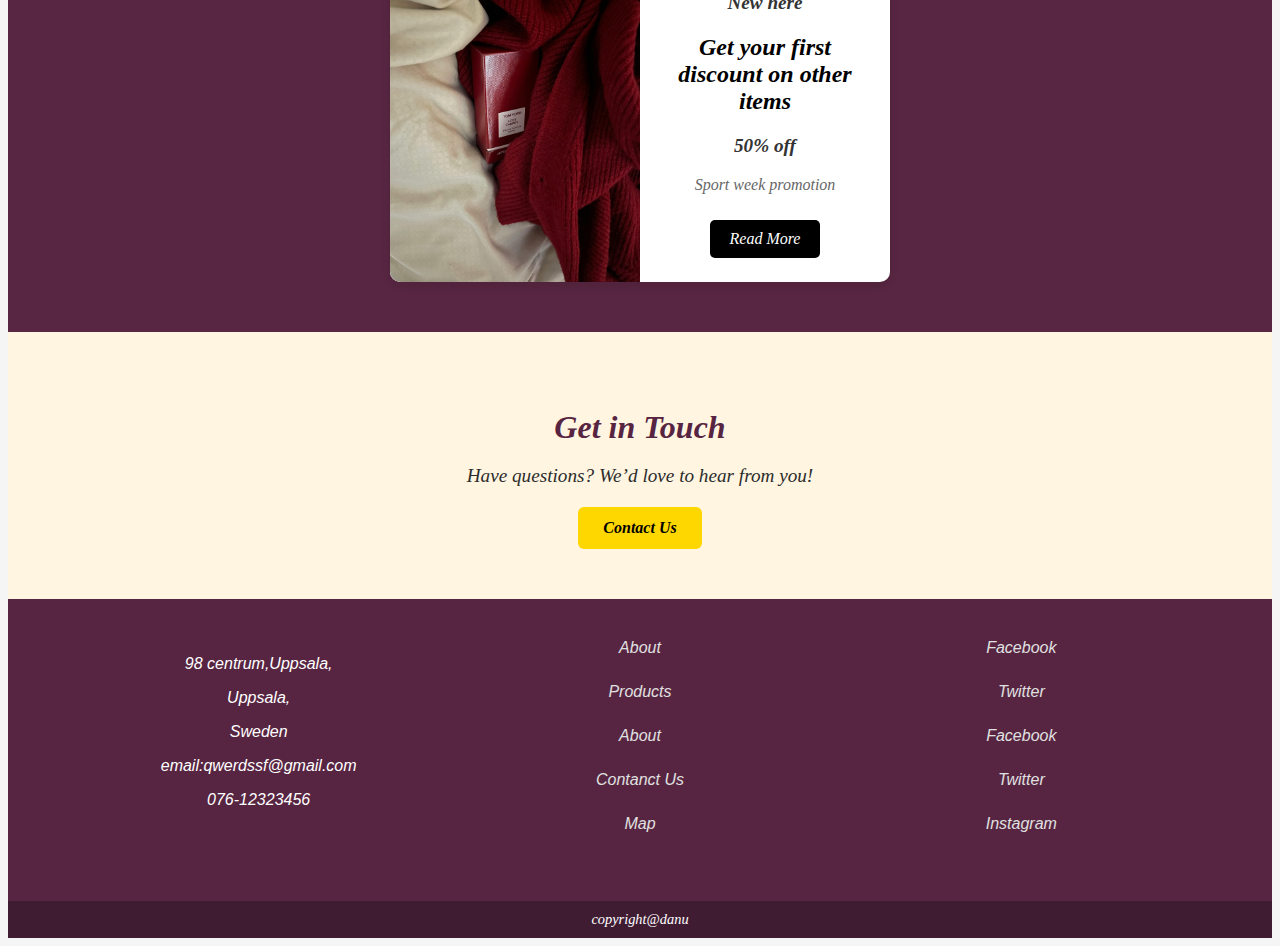
==== commit 1857c71f: "added new section in main page" ====
--- a/index.html
+++ b/index.html
@@ -83,7 +83,14 @@
             </div>
         </div>
     </section>
-
+    
+    <section class="contact-section">
+        <div class="contact-container">
+            <h2>Get in Touch</h2>
+            <p>Have questions? We’d love to hear from you!</p>
+            <a href="contact.html" class="contact-button">Contact Us</a>
+        </div>
+    </section>
 
     <footer class="footer">
         <div class="footer-left">
--- a/style.css
+++ b/style.css
@@ -93,9 +93,24 @@
     left: 0;
     width: 100%;
     height: 100%;
-    background: rgba(0, 0, 0, 0.5);
+    background: rgba(79, 76, 76, 0); /* Lighter overlay */
     /* Optional overlay */
     z-index: 1;
+}
+
+.hero-content h1 {
+    animation: fadeIn 1.5s ease-in-out;
+}
+
+@keyframes fadeIn {
+    from {
+        opacity: 0;
+        transform: translateY(-20px);
+    }
+    to {
+        opacity: 1;
+        transform: translateY(0);
+    }
 }
 
 /* hero images styles ended */
@@ -264,7 +279,7 @@
     position: relative;
     width: 100%;
     overflow: hidden;
-    background: black;
+    background: #FFF5E1; 
     padding: 10px 0;
 }
 
@@ -302,7 +317,7 @@
 /* Text styling */
 .sliding-text p {
     font-size: 1.5rem;
-    color: white;
+    color: #572541;
     font-weight: bold;
     text-transform: uppercase;
     letter-spacing: 2px;
@@ -364,7 +379,8 @@
     box-shadow: 0px 4px 8px rgba(0, 0, 0, 0.1);
     overflow: hidden;
     max-width: 500px;
-    transition: transform 0.3s ease-in-out;
+    /* transition: transform 0.3s ease-in-out; */
+    transition: transform 0.3s ease-in-out, box-shadow 0.3s ease-in-out;
 }
 
 /* Hover effect added for promo card */
@@ -501,6 +517,52 @@
 }
 /* promo card styles ended */
 
+/* Contact Section */
+.contact-section {
+    background: #FFF5E1; /* Soft Beige - separates Promo & Footer */
+    text-align: center;
+    padding: 50px 20px;
+    display: flex;
+    justify-content: center;
+}
+
+.contact-container {
+    max-width: 600px;
+}
+
+/* 🔹 Heading */
+.contact-container h2 {
+    font-size: 2rem;
+    color: #572541; /* Deep Plum */
+    margin-bottom: 10px;
+}
+
+/* 🔹 Paragraph */
+.contact-container p {
+    font-size: 1.2rem;
+    color: #2C2C2C;
+    margin-bottom: 20px;
+}
+
+/* 🔹 Contact Button */
+.contact-button {
+    display: inline-block;
+    padding: 12px 25px;
+    background: #FFD700; /* Gold */
+    color: black;
+    font-size: 1rem;
+    font-weight: bold;
+    border-radius: 6px;
+    text-decoration: none;
+    transition: background 0.3s ease-in-out, transform 0.2s ease-in-out;
+}
+
+.contact-button:hover {
+    background: #C9A600; /* Darker Gold */
+    transform: scale(1.05);
+}
+
+
 /* Footer Section */
 .footer {
     background-color: #572541;
@@ -523,6 +585,11 @@
     margin-bottom: 20px;
 }
 
+.footer-left {
+    text-align: center;
+    /* Centers the middle section */
+    flex: 1;
+}
 .footer-middle {
     text-align: center;
     /* Centers the middle section */
@@ -530,7 +597,7 @@
 }
 
 .footer-right {
-    text-align: right;
+    text-align: center;
     flex: 1;
 }
 
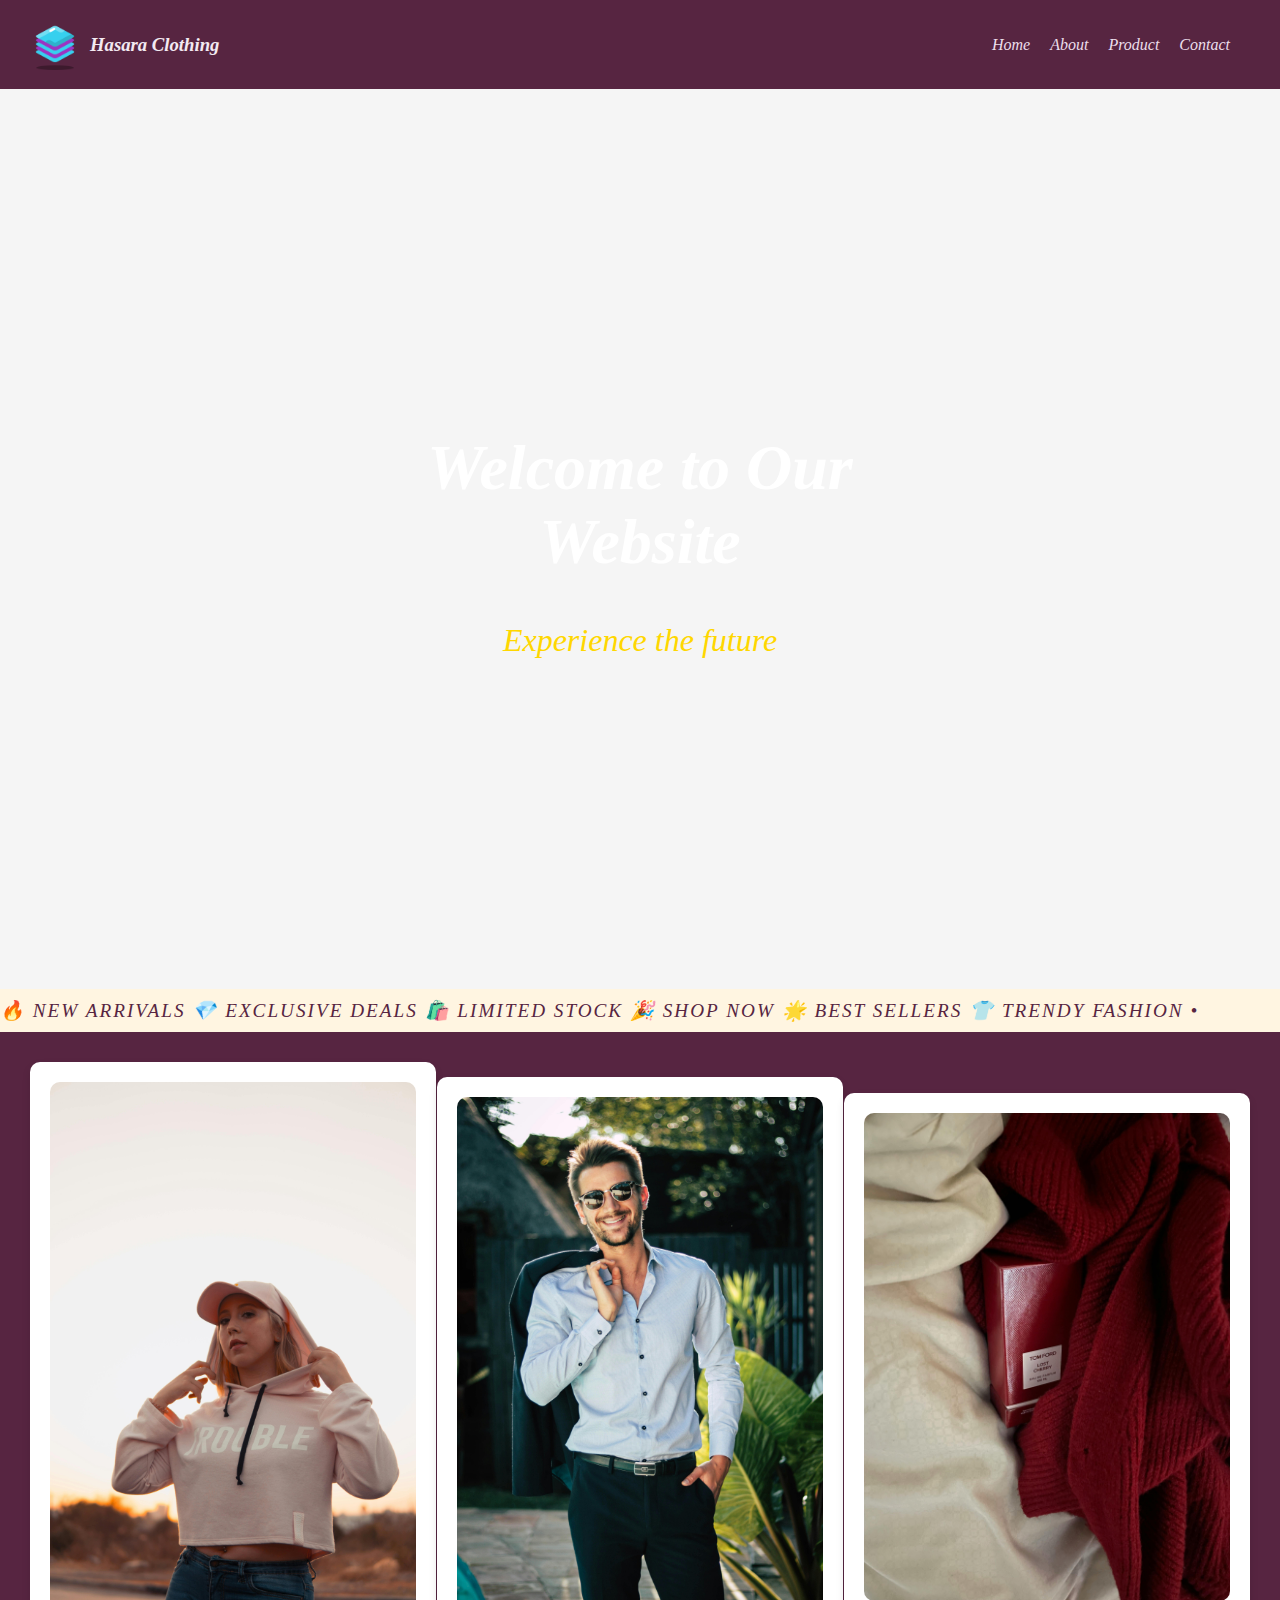
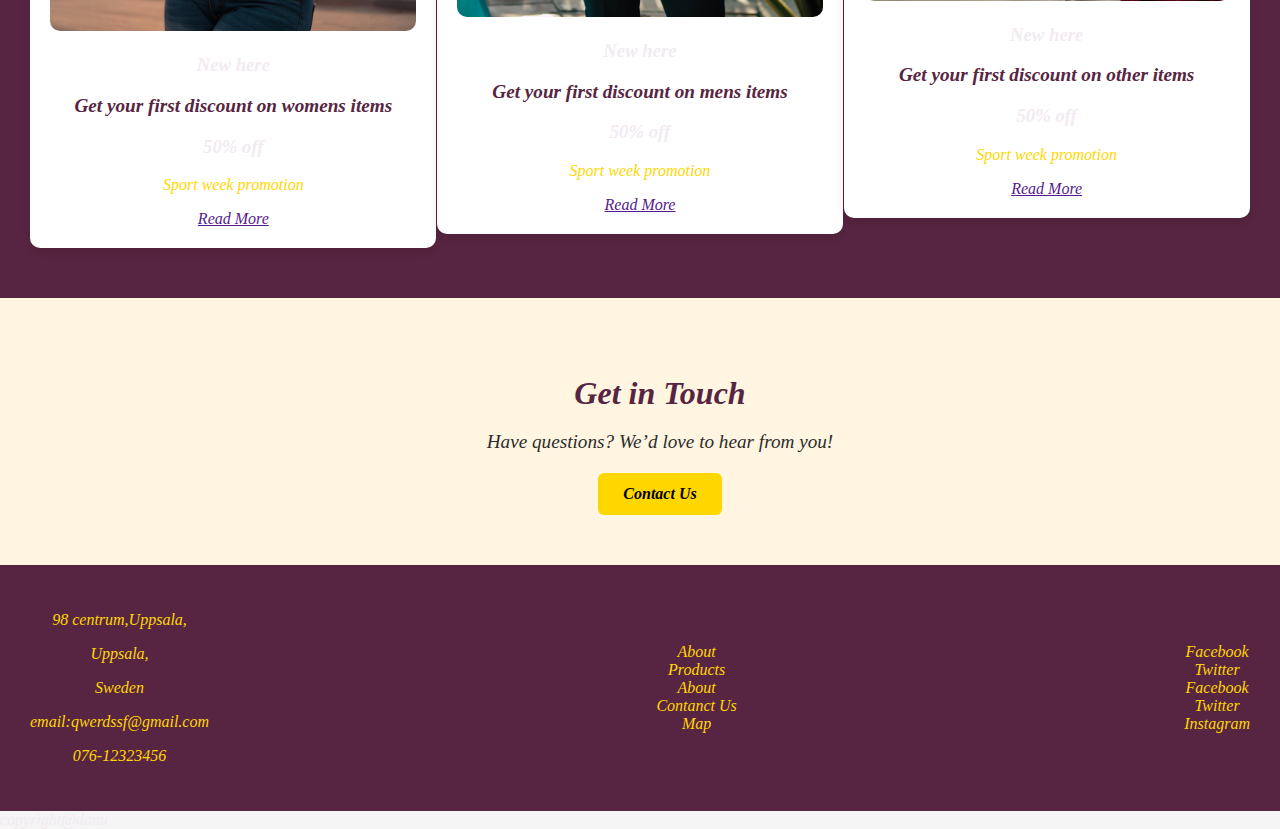
==== commit cb3026e6: "css page changed to mobile first" ====
--- a/index.html
+++ b/index.html
@@ -20,8 +20,8 @@
             <div class="menu-icon">☰</div> <!-- hamburger menu-->
             <div class="nav-links">
                 <a href="index.html">Home</a>
-                <a href="#">About</a>
-                <a href="#">Product</a>
+                <a href="index.html">About</a>
+                <a href="index.html">Product</a>
                 <a href="contact.html">Contact</a>
             </div>
         </nav>
@@ -42,7 +42,7 @@
 
     <div class="sliding-text-container">
         <div class="sliding-text">
-            <p>🔥 New Arrivals • 💎 Exclusive Deals • 🛍️ Limited Stock • 🎉 Shop Now • 🌟 Best Sellers • 👕 Trendy
+            <p>🔥 New Arrivals 💎 Exclusive Deals 🛍️ Limited Stock 🎉 Shop Now 🌟 Best Sellers 👕 Trendy
                 Fashion •</p>
         </div>
     </div>
@@ -83,7 +83,7 @@
             </div>
         </div>
     </section>
-    
+
     <section class="contact-section">
         <div class="contact-container">
             <h2>Get in Touch</h2>
@@ -104,35 +104,23 @@
 
         </div>
         <div class="footer-middle">
-            <a class="navlinks" href="#">About</a> <br>
-            <a class="navlinks" href="#">Products</a><br>
-            <a class="navlinks" href="#">About</a> <br>
-            <a class="navlinks" href="#">Contanct Us</a><br>
-            <a class="navlinks" href="#">Map</a>
+            <a class="navlinks" href="index.html">About</a> <br>
+            <a class="navlinks" href="index.html">Products</a><br>
+            <a class="navlinks" href="index.html">About</a> <br>
+            <a class="navlinks" href="index.html">Contanct Us</a><br>
+            <a class="navlinks" href="index.html">Map</a>
         </div>
         <div class="footer-right">
-            <a class="social-media-icon" href="#">Facebook</a> <br>
-            <a class="social-media-icon" href="#">Twitter</a><br>
-            <a class="social-media-icon" href="#">Facebook</a> <br>
-            <a class="social-media-icon" href="#">Twitter</a><br>
-            <a class="social-media-icon" href="#">Instagram</a>
+            <a class="social-media-icon" href="index.html">Facebook</a> <br>
+            <a class="social-media-icon" href="index.html">Twitter</a><br>
+            <a class="social-media-icon" href="index.html">Facebook</a> <br>
+            <a class="social-media-icon" href="index.html">Twitter</a><br>
+            <a class="social-media-icon" href="v">Instagram</a>
         </div>
 
     </footer>
     <div class="copyright">copyright@danu</div>
-
+    <script src="./script.js"></script>
 </body>
 
-</html>
-
-
-<script>
-    document.addEventListener("DOMContentLoaded", function () {
-        const menuIcon = document.querySelector(".menu-icon");
-        const navLinks = document.querySelector(".nav-links");
-
-        menuIcon.addEventListener("click", function () {
-            navLinks.classList.toggle("show"); // Toggle class instead of inline styles
-        });
-    });
-</script>+</html>--- a/style.css
+++ b/style.css
@@ -1,11 +1,30 @@
+/* ======================
+   Mobile-First Styles
+   ====================== */
+
 body {
-    background: #f5f5f5fe;
-    color: #f5f5f7;
-    /* font-family: "Figtree",  sans-serif; */
+    background: #f5f5f5;
+    color: #f3eaf2;
     font-family: 'Times New Roman', serif;
     font-style: italic;
-}
-
+    margin: 0;
+    padding: 0;
+}
+
+/* ======================
+   Navbar (Mobile First)
+   ====================== */
+.navbar {
+    display: flex;
+    flex-direction: column;
+    align-items: center;
+    text-align: center;
+    padding: 10px;
+    background: #572541;
+    position: relative;
+    z-index: 1000;
+
+}
 
 .branding {
     display: flex;
@@ -15,53 +34,74 @@
 .logo {
     width: 50px;
     margin-right: 10px;
-    /* Adds spacing between logo and text */
-}
-
-.navbar {
-    display: flex;
-    align-items: center;
-    /* Aligns items vertically */
-    justify-content: space-between;
-    padding: 10px 20px;
-    /* Adds spacing */
-    background: #572541;
+}
+
+.nav-links {
+    display: none;
+    flex-direction: column;
+    background: rgba(129, 58, 98, 0.95);
+    width: 100%;
+    text-align: center;
+    padding: 10px;
+    position: absolute;
+    top: 60px;
+    right: 0;
+    border-radius: 8px;
+}
+
+.nav-links a {
+    padding: 10px;
+    color: #ecdfec;
+    text-decoration: none;
+    display: block;
+    transition: color 0.3s ease-in-out;
     position: relative;
-    /* Ensures the menu appears over hero section */
-    z-index: 1000;
-    /* Higher than hero */
-}
-
-
-
-.navbar h3 {
-    margin: 0;
-    /* Removes default margin */
-    font-size: 1.5rem;
-}
-
-.nav-links {
-    display: flex;
-    gap: 20px;
-    /* Adds space between links */
-}
-
-.nav-links a {
-    text-decoration: dotted;
-    color: #ecdfec;
+}
+
+.nav-links a::after {
+    content: "";
+    position: absolute;
+    width: 0;
+    height: 2px;
+    bottom: -2px;
+    left: 50%;
+    background-color: #FFD700;
+    transition: all 0.3s ease-in-out;
+}
+
+.nav-links a:hover::after {
+    width: 100%;
+    left: 0;
+}
+
+.nav-links a:hover {
+    color: #FFD700;
 }
 
 .menu-icon {
-    display: none;
-}
-
-
-/* hero images styles added */
-
+    display: block;
+    font-size: 2rem;
+    cursor: pointer;
+    color: #FFD700;
+    margin-top: 10px;
+    transition: transform 0.3s ease-in-out;
+}
+
+.menu-icon:hover {
+    transform: scale(1.1);
+}
+
+.nav-links.show {
+    display: flex;
+}
+
+/* ======================
+   Hero Section
+   ====================== */
 .hero {
     position: relative;
     width: 100%;
-    height: 100vh;
+    height: 80vh;
     overflow: hidden;
 }
 
@@ -82,23 +122,8 @@
     transform: translate(-50%, -50%);
     color: white;
     text-align: center;
-    font-size: 2rem;
+    font-size: 1.5rem;
     z-index: 2;
-}
-
-.hero::after {
-    content: "";
-    position: absolute;
-    top: 0;
-    left: 0;
-    width: 100%;
-    height: 100%;
-    background: rgba(79, 76, 76, 0); /* Lighter overlay */
-    /* Optional overlay */
-    z-index: 1;
-}
-
-.hero-content h1 {
     animation: fadeIn 1.5s ease-in-out;
 }
 
@@ -107,226 +132,41 @@
         opacity: 0;
         transform: translateY(-20px);
     }
+
     to {
         opacity: 1;
         transform: translateY(0);
     }
 }
 
-/* hero images styles ended */
-
-/*  start media queries for navgation bar and banner  */
-@media (max-width: 480px) {
-    .navbar {
-        flex-direction: column;
-        text-align: center;
-        padding: 10px;
-    }
-
-    .navbar h3 {
-        font-size: 1.2rem;
-    }
-
-    .menu-icon {
-        display: block;
-        /* Show hamburger */
-        z-index: 100;
-    }
-
-
-    .nav-links {
-        display: none;
-        /* Hide menu by default */
-        flex-direction: column;
-        position: absolute;
-        top: 60px;
-        right: 10px;
-        background: rgba(129, 58, 98, 0.95);
-        width: 200px;
-        padding: 10px;
-        border-radius: 8px;
-        box-shadow: 0 4px 8px rgba(0, 0, 0, 0.2);
-    }
-
-    .nav-links a {
-        padding: 10px;
-        display: block;
-        text-align: center;
-    }
-
-    .nav-links.show {
-        display: flex;
-        /* Show when clicked */
-    }
-
-
-}
-
-/* Medium devices (tablets: 481px - 768px) */
-@media (max-width: 768px) {
-    .navbar {
-        flex-direction: column;
-        text-align: center;
-        padding: 15px;
-    }
-
-    .navbar h3 {
-        font-size: 1.3rem;
-    }
-
-    .menu-icon {
-        display: block;
-        /* Show hamburger */
-        z-index: 100;
-    }
-
-    .nav-links {
-        display: none;
-        /* Hide menu by default */
-        flex-direction: column;
-        position: absolute;
-        top: 60px;
-        right: 10px;
-        background: rgba(129, 58, 98, 0.95);
-        width: 200px;
-        padding: 10px;
-        border-radius: 8px;
-        box-shadow: 0 4px 8px rgba(0, 0, 0, 0.2);
-    }
-
-    .nav-links a {
-        padding: 10px;
-        display: block;
-        text-align: center;
-    }
-
-    .nav-links.show {
-        display: flex;
-        /* Show when clicked */
-    }
-
-
-}
-
-/* Large devices (small desktops & laptops: 769px - 1024px) */
-@media (max-width: 1024px) {
-    .navbar {
-        padding: 20px;
-    }
-
-    .navbar h3 {
-        font-size: 1.5rem;
-    }
-
-
-}
-
-/* Extra Large devices (larger desktops: 1025px - 1600px) */
-@media (max-width: 1600px) {
-    .navbar {
-        padding: 25px;
-    }
-
-    .navbar h3 {
-        font-size: 1.7rem;
-    }
-
-}
-
-/* end media queries to banner and navbar*/
-
-/* Media queries for hero video */
-
-@media (max-width: 768px) {
-    .hero {
-        height: 80vh;
-        /* Reduce height for smaller screens */
-    }
-
-    .hero-content {
-        font-size: 1.5rem;
-        padding: 0 20px;
-        max-width: 90%;
-    }
-}
-
-@media (max-width: 480px) {
-    .hero {
-        height: 70vh;
-        /* Further reduce height for mobile screens */
-    }
-
-    .hero-content {
-        font-size: 1.2rem;
-        padding: 0 15px;
-        max-width: 95%;
-    }
-}
-
-@media (min-width: 1200px) {
-    .hero-content {
-        font-size: 2.5rem;
-        /* Increase font size on large screens */
-        max-width: 70%;
-    }
-}
-
-/* Media queries for hero video ended */
-
-/* Sliding text container */
+/* ======================
+   Sliding Text Section
+   ====================== */
 .sliding-text-container {
-
     position: relative;
     width: 100%;
     overflow: hidden;
-    background: #FFF5E1; 
+    background: #FFF5E1;
     padding: 10px 0;
-}
-
-/* Gradient fading effect at edges */
-.sliding-text-container::before,
-.sliding-text-container::after {
-    content: "";
-    position: absolute;
-    top: 0;
-    width: 10%;
-    height: 100%;
-    z-index: 1;
-    pointer-events: none;
-}
-
-/* Left fade */
-.sliding-text-container::before {
-    left: 0;
-    background: linear-gradient(to right, black 0%, rgba(0, 0, 0, 0) 100%);
-}
-
-/* Right fade */
-.sliding-text-container::after {
-    right: 0;
-    background: linear-gradient(to left, black 0%, rgba(0, 0, 0, 0) 100%);
-}
-
-/* Sliding text effect */
+    white-space: nowrap;
+}
+
 .sliding-text {
-    display: flex;
+    display: inline-block;
     white-space: nowrap;
     animation: slideText 15s linear infinite;
 }
 
-/* Text styling */
 .sliding-text p {
-    font-size: 1.5rem;
+    display: inline;
+    font-size: 1.2rem;
     color: #572541;
-    font-weight: bold;
+    font-weight: normal;
     text-transform: uppercase;
     letter-spacing: 2px;
-    display: inline-block;
     padding-right: 50px;
-    /* Space between repeated text */
-}
-
-/* Animation */
+}
+
 @keyframes slideText {
     from {
         transform: translateX(100%);
@@ -336,219 +176,79 @@
         transform: translateX(-100%);
     }
 }
-/* sliding text styles endded */
-
-/* Media quesris for sliding text */
-
-@media (max-width: 768px) {
-    .sliding-text p {
-        font-size: 1.2rem;
-    }
-}
-
-@media (max-width: 480px) {
-    .sliding-text p {
-        font-size: 1rem;
-    }
-}
-
-/* Media quesris for sliding text ended */
-
-
-
-
-/* Promo Section - Base Styles */
+
+
+/* ======================
+   Promo Section
+   ====================== */
 .promo-section {
     display: flex;
-    justify-content: center;
-    align-items: center;
-    flex-wrap: wrap;
-    /* Allows items to wrap on smaller screens */
-    gap: 20px;
-    /* Adds space between promo cards */
-    padding: 50px;
-    background: #572541fe;
-}
-
-/* Promo Card */
+    flex-direction: column;
+    align-items: center;
+    padding: 30px;
+    background: #572541;
+}
+
 .promo-card {
-    display: flex;
-    align-items: center;
     background: white;
     border-radius: 10px;
     box-shadow: 0px 4px 8px rgba(0, 0, 0, 0.1);
-    overflow: hidden;
-    max-width: 500px;
-    /* transition: transform 0.3s ease-in-out; */
+    max-width: 90%;
+    margin-bottom: 20px;
+    text-align: center;
+    padding: 20px;
     transition: transform 0.3s ease-in-out, box-shadow 0.3s ease-in-out;
 }
 
-/* Hover effect added for promo card */
 .promo-card:hover {
     transform: scale(1.05);
-}
-
-/* Promo Image */
+    box-shadow: 0 8px 16px rgba(0, 0, 0, 0.2);
+}
+
 .promo-img {
-    width: 50%;
-    /* Make image take half the card */
-    height: 100%;
-    object-fit: cover;
-    border-radius: 10px 0 0 10px;
-}
-
-/* Promo Text */
-.promo-text {
-    width: 50%;
-    padding: 20px;
-    text-align: center;
+    width: 100%;
+    height: auto;
+    border-radius: 10px;
 }
 
 .promo-text h2 {
-    font-size: 1.5rem;
-    font-weight: bold;
-    color: #000;
-}
-
-.promo-text h3 {
+    color: #572541;
     font-size: 1.2rem;
-    color: #333;
-}
-
-.promo-text p {
-    font-size: 1rem;
-    color: #666;
-}
-
-/* Button */
-.button {
-    display: inline-block;
-    margin-top: 10px;
-    padding: 10px 20px;
-    background: black;
-    color: white;
-    text-decoration: none;
-    border-radius: 5px;
-    transition: background 0.3s ease-in-out;
-}
-
-.button:hover {
-    background: #333;
-}
-
-
-@media (max-width: 1024px) {
-    .promo-section {
-        flex-direction: column;
-        /* Stack cards vertically */
-        padding: 30px;
-    }
-
-    .promo-card {
-        max-width: 80%;
-        /* Allow cards to be wider on tablets */
-    }
-
-    .promo-text h2 {
-        font-size: 1.3rem;
-    }
-
-    .promo-text h3 {
-        font-size: 1.1rem;
-    }
-}
-
-/* mobile devices  */
-@media (max-width: 768px) {
-    .promo-card {
-        flex-direction: column;
-        /* Stack image & text vertically */
-        max-width: 90%;
-        /* Take more width */
-        text-align: center;
-    }
-
-    .promo-img {
-        width: 100%;
-        /* Full width */
-        height: auto;
-        /* Adjust height automatically */
-        border-radius: 10px 10px 0 0;
-    }
-
-    .promo-text {
-        width: 100%;
-        padding: 15px;
-    }
-
-    .promo-text h2 {
-        font-size: 1.2rem;
-    }
-
-    .promo-text h3 {
-        font-size: 1rem;
-    }
-}
-
-/*For extra small screens  */
-@media (max-width: 480px) {
-    .promo-card {
-        max-width: 95%;
-        /* Slightly smaller on tiny screens */
-    }
-
-    .promo-text {
-        padding: 10px;
-    }
-
-    .promo-text h2 {
-        font-size: 1.1rem;
-    }
-
-    .promo-text h3 {
-        font-size: 0.9rem;
-    }
-
-    .button {
-        padding: 8px 12px;
-        /* Smaller button */
-        font-size: 0.9rem;
-    }
-}
-/* promo card styles ended */
-
-/* Contact Section */
+}
+
+/* ======================
+   Contact Section
+   ====================== */
 .contact-section {
-    background: #FFF5E1; /* Soft Beige - separates Promo & Footer */
+    background: #FFF5E1;
     text-align: center;
     padding: 50px 20px;
     display: flex;
     justify-content: center;
+    align-items: center;
+    width: 100%;
 }
 
 .contact-container {
     max-width: 600px;
 }
 
-/* 🔹 Heading */
 .contact-container h2 {
     font-size: 2rem;
-    color: #572541; /* Deep Plum */
+    color: #572541;
     margin-bottom: 10px;
 }
 
-/* 🔹 Paragraph */
 .contact-container p {
     font-size: 1.2rem;
     color: #2C2C2C;
     margin-bottom: 20px;
 }
 
-/* 🔹 Contact Button */
 .contact-button {
     display: inline-block;
     padding: 12px 25px;
-    background: #FFD700; /* Gold */
+    background: #FFD700;
     color: black;
     font-size: 1rem;
     font-weight: bold;
@@ -558,180 +258,82 @@
 }
 
 .contact-button:hover {
-    background: #C9A600; /* Darker Gold */
+    background: #C9A600;
     transform: scale(1.05);
 }
 
-
-/* Footer Section */
+/* ======================
+   Footer Section
+   ====================== */
 .footer {
-    background-color: #572541;
-    /* Darker shade for a premium look */
+    background: #572541;
     color: white;
-    display: flex;
-    justify-content: space-between;
-    align-items: flex-start;
-    flex-wrap: wrap;
-    padding: 40px 60px;
-    font-family: 'Arial', sans-serif;
-}
-
-/* Footer Sections */
-.footer-left,
-.footer-middle,
-.footer-right {
-    flex: 1;
-    min-width: 250px;
-    margin-bottom: 20px;
-}
-
-.footer-left {
-    text-align: center;
-    /* Centers the middle section */
-    flex: 1;
-}
-.footer-middle {
-    text-align: center;
-    /* Centers the middle section */
-    flex: 1;
-}
-
-.footer-right {
-    text-align: center;
-    flex: 1;
-}
-
-/* Titles */
-.footer h3 {
-    font-size: 1.5rem;
-    margin-bottom: 15px;
-    color: #f4a261;
-    /* Soft orange for contrast */
-    border-bottom: 2px solid #f4a261;
-    padding-bottom: 5px;
-    display: inline-block;
-}
-
-/* Footer Links */
-.navlinks,
-.social-media-icon {
-    display: block;
-    margin-bottom: 8px;
-    color: #e0e0e0;
+    text-align: center;
+    padding: 30px;
+    display: flex;
+    flex-direction: column;
+    align-items: center;
+}
+
+.footer a,
+p {
+    color: #FFD700;
     text-decoration: none;
     transition: color 0.3s ease-in-out;
-    font-size: 1rem;
-}
-
-/* Footer Hover Effects */
-.navlinks:hover,
-.social-media-icon:hover {
-    color: #f4a261;
-    /* Orange hover effect */
-}
-
-/* Email Link */
-.footer-left a {
-    color: #f4a261;
-    text-decoration: none;
-}
-
-.footer-left a:hover {
-    text-decoration: underline;
-}
-
-/* Copyright */
-.copyright {
-    background-color: #401c33;
-    /* Slightly darker shade */
-    color: white;
-    text-align: center;
-    padding: 10px;
-    font-size: 0.9rem;
-}
-
-
-/* media quesries for footer */
-@media (max-width: 768px) {
+}
+
+.footer a:hover {
+    color: #FFF5E1;
+}
+
+/* ======================
+   Responsive Enhancements
+   ====================== */
+
+@media (min-width: 768px) {
+    .navbar {
+        flex-direction: row;
+        justify-content: space-between;
+        padding: 15px 30px;
+    }
+
+    .nav-links {
+        display: flex;
+        flex-direction: row;
+        position: static;
+        width: auto;
+        background: none;
+    }
+
+    .menu-icon {
+        display: none;
+    }
+
+    .promo-section {
+        flex-direction: row;
+        justify-content: space-around;
+    }
+
+    .promo-card {
+        max-width: 45%;
+    }
+}
+
+@media (min-width: 1024px) {
+    .hero {
+        height: 100vh;
+    }
+
+    .hero-content {
+        font-size: 2rem;
+    }
+
+    .promo-card {
+        max-width: 30%;
+    }
+
     .footer {
-        flex-direction: column;
-        text-align: center;
-        padding: 30px;
-    }
-
-    .footer-left,
-    .footer-middle,
-    .footer-right {
-        margin-bottom: 20px;
-    }
-}
-/* footer section styles ended */
-
-/* contact html styling  */
-
-
-main {
-    display: flex;
-    justify-content: center;
-    /* Centers form horizontally */
-    align-items: center;
-    /* Centers form vertically */
-    min-height: calc(100vh - 100px);
-    /* Adjust '100px' to your header + footer height */
-}
-
-/* Styles for the form container */
-.form-container {
-    background: white;
-    padding: 20px;
-    border-radius: 10px;
-    box-shadow: 0px 4px 10px rgba(0, 0, 0, 0.1);
-    width: 100%;
-    max-width: 400px;
-}
-
-h2 {
-    text-align: center;
-    margin-bottom: 20px;
-    color: #000;
-}
-
-.form-group {
-    margin-bottom: 15px;
-}
-
-label {
-    font-weight: bold;
-    display: block;
-    margin-bottom: 5px;
-    color: #333;
-}
-
-input,
-select,
-textarea {
-    width: 100%;
-    padding: 10px;
-    border: 1px solid #ccc;
-    border-radius: 5px;
-}
-
-textarea {
-    resize: vertical;
-    height: 80px;
-}
-
-.submit-btn {
-    background: #28a745;
-    color: white;
-    padding: 10px;
-    border: none;
-    border-radius: 5px;
-    cursor: pointer;
-    width: 100%;
-    font-size: 16px;
-}
-
-.submit-btn:hover {
-    background: #218838;
+        flex-direction: row;
+        justify-content: space-between;
+    }
 }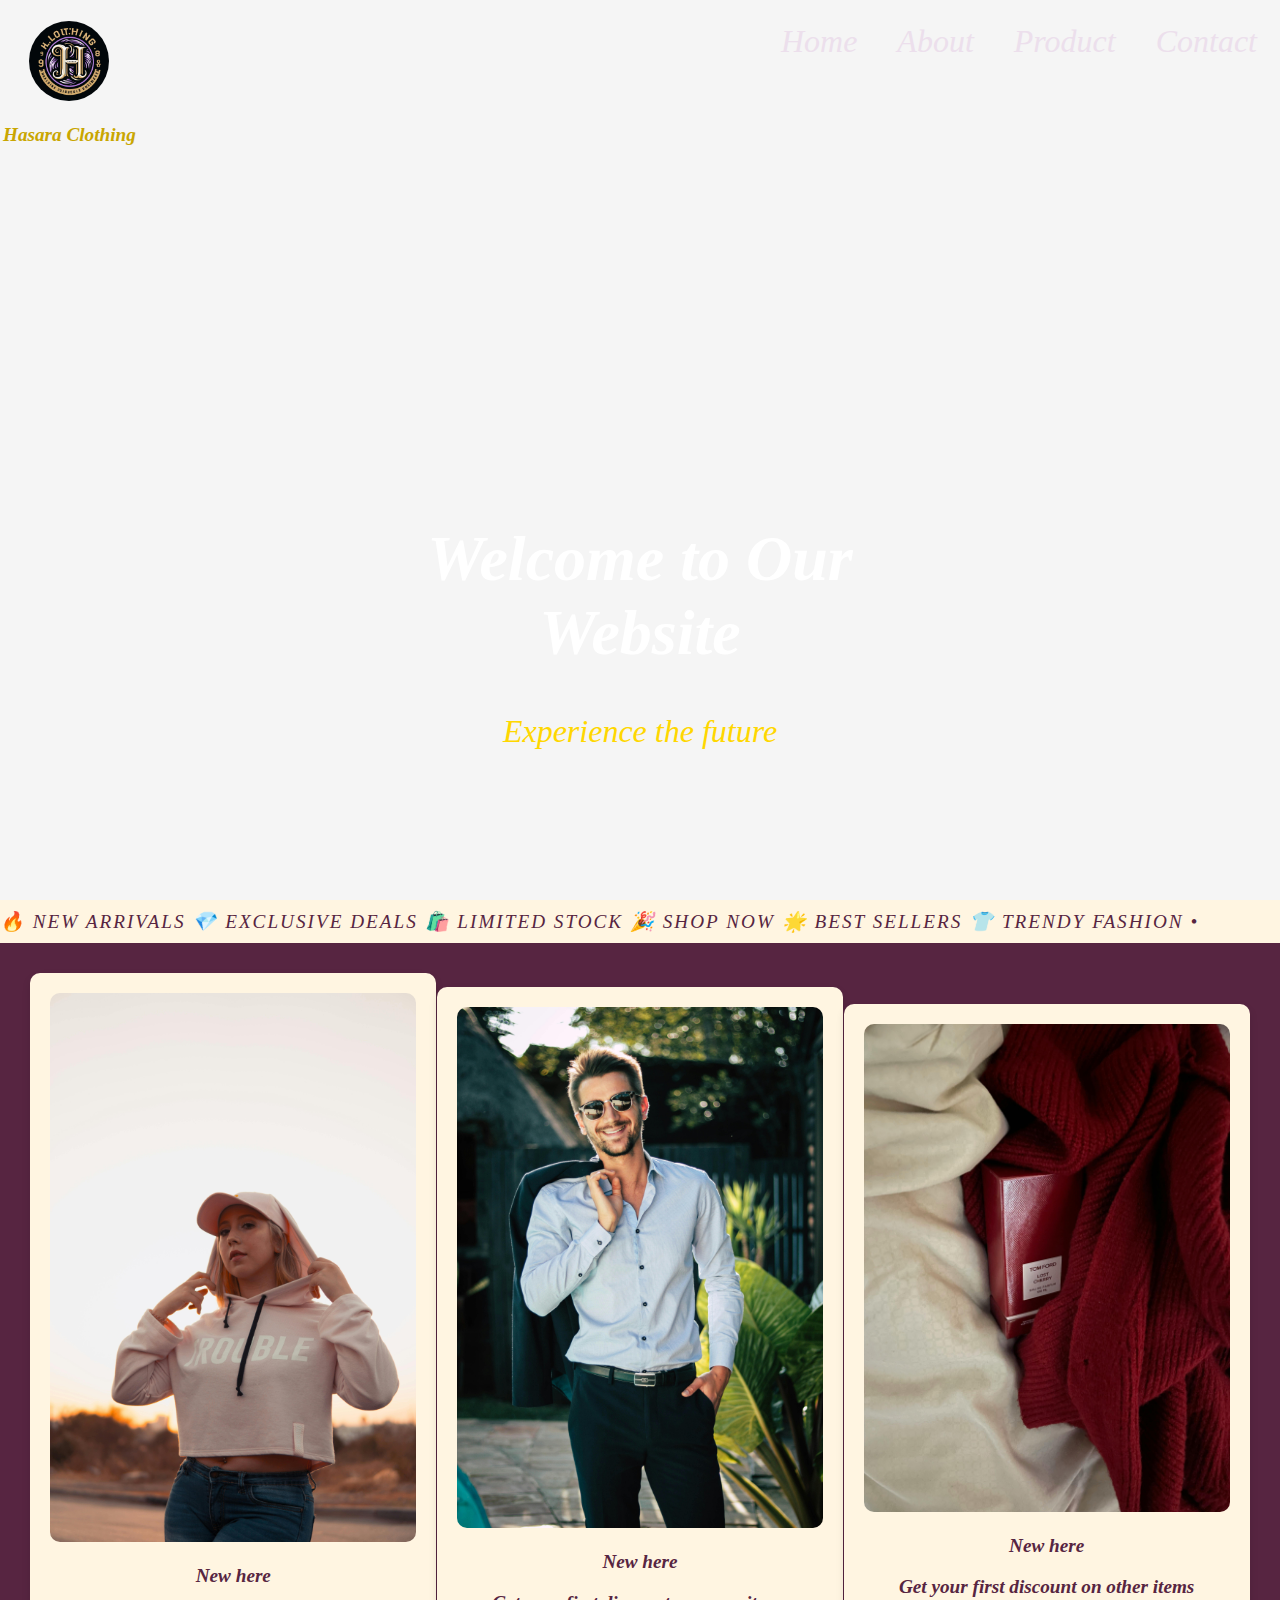
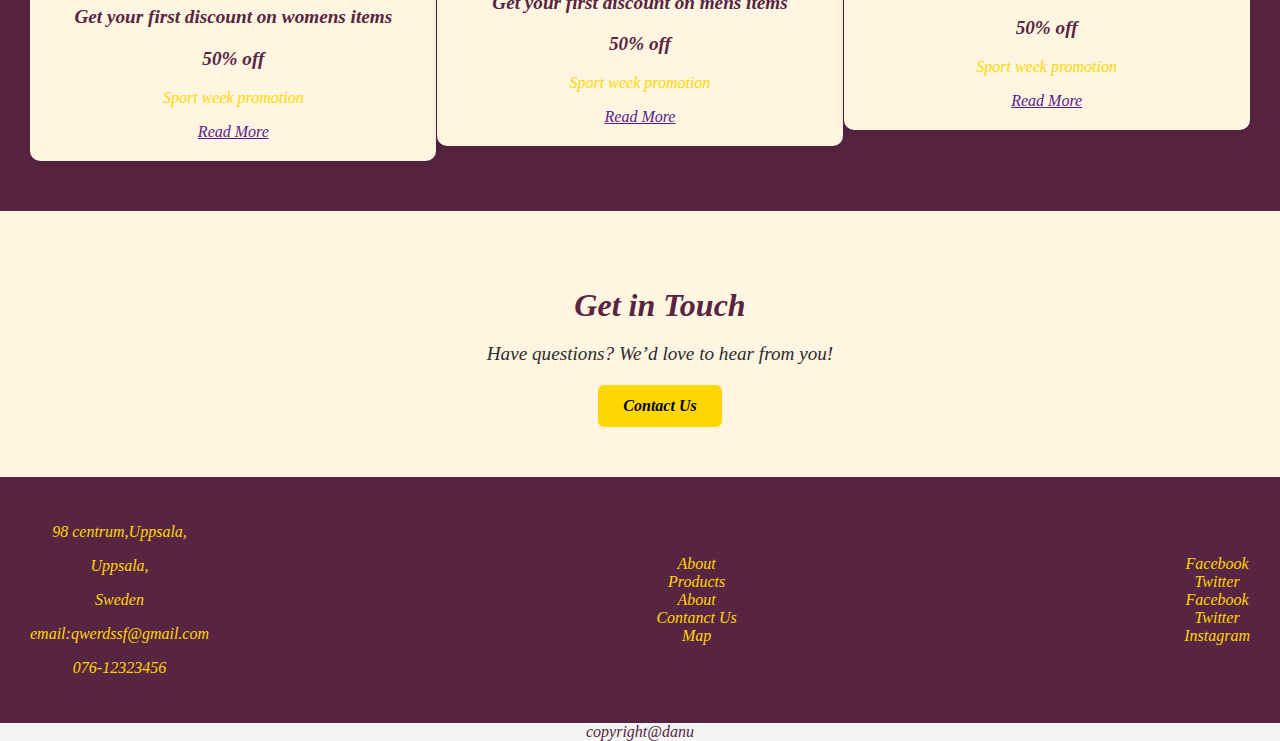
==== commit 6d29ed7f: "contact form page styling" ====
--- a/index.html
+++ b/index.html
@@ -12,23 +12,26 @@
 <body>
 
     <section>
+
+
+    </section>
+
+    <section class="hero">
         <nav class="navbar">
             <div class="branding">
-                <img class="logo" src="./assets/logo.png" />
+                <img class="logo" src="./assets/logo1.jpg" />
                 <h3>Hasara Clothing</h3>
             </div>
             <div class="menu-icon">☰</div> <!-- hamburger menu-->
+            <button class="close-menu">&times;</button>
             <div class="nav-links">
+                
                 <a href="index.html">Home</a>
                 <a href="index.html">About</a>
                 <a href="index.html">Product</a>
                 <a href="contact.html">Contact</a>
             </div>
         </nav>
-
-    </section>
-
-    <section class="hero">
         <video autoplay muted loop playsinline>
             <source src="./assets/vedio.mp4" type="video/mp4">
             Your browser does not support the video tag.
--- a/style.css
+++ b/style.css
@@ -20,20 +20,39 @@
     align-items: center;
     text-align: center;
     padding: 10px;
+    /* background: #572541; */
+    position: relative;
+    z-index: 1000;
+
+}
+
+.navbar-contact {
+    display: flex;
+    flex-direction: column;
+    align-items: center;
+    text-align: center;
+    padding: 10px;
     background: #572541;
     position: relative;
     z-index: 1000;
-
+    width: 100%;
 }
 
 .branding {
-    display: flex;
-    align-items: center;
+    /* display: flex; */
+    justify-content: space-between;
+    align-items: flex-start;
+}
+
+.branding h3 {
+    color: #C9A600;
 }
 
 .logo {
-    width: 50px;
-    margin-right: 10px;
+    width: 80px;
+    /* margin-right: 10px; */
+    border-radius: 50%;
+    margin-top: 20px;
 }
 
 .nav-links {
@@ -44,18 +63,38 @@
     text-align: center;
     padding: 10px;
     position: absolute;
-    top: 60px;
-    right: 0;
+    top: 80px;
     border-radius: 8px;
-}
+    left: 0;
+    /* Ensure it starts from the left */
+    z-index: 1100;
+    /* Higher than hero-content */
+    transform: translateY(-100%);
+    transition: transform 0.3s ease-in-out;
+}
+.nav-links.show {
+    transform: translateY(0);
+    display: flex;
+}
+
+
+.nav-links.show .close-menu {
+    display: block; /* Show close button when menu is open */
+}
+
+.nav-links.show ~ .menu-icon {
+    display: none; /* Hide hamburger when menu is open */
+}
+
 
 .nav-links a {
     padding: 10px;
     color: #ecdfec;
-    text-decoration: none;
+    text-decoration: solid;
     display: block;
     transition: color 0.3s ease-in-out;
     position: relative;
+
 }
 
 .nav-links a::after {
@@ -83,17 +122,28 @@
     font-size: 2rem;
     cursor: pointer;
     color: #FFD700;
-    margin-top: 10px;
+    margin-top: 0px;
     transition: transform 0.3s ease-in-out;
+    align-items: flex-end;
+    z-index: 1000;
+}
+.close-menu {
+    position: absolute;
+    top: 15px;
+    right: 20px;
+    font-size: 2rem;
+    background: none;
+    border: none;
+    color: white;
+    cursor: pointer;
+    display: none;
 }
 
 .menu-icon:hover {
     transform: scale(1.1);
 }
 
-.nav-links.show {
-    display: flex;
-}
+
 
 /* ======================
    Hero Section
@@ -103,6 +153,8 @@
     width: 100%;
     height: 80vh;
     overflow: hidden;
+    z-index: 100;
+    /* Lower than nav-links */
 }
 
 .hero video {
@@ -117,25 +169,23 @@
 
 .hero-content {
     position: absolute;
-    top: 50%;
+    top: 70%;
     left: 50%;
     transform: translate(-50%, -50%);
     color: white;
     text-align: center;
     font-size: 1.5rem;
-    z-index: 2;
+    z-index: 900;
     animation: fadeIn 1.5s ease-in-out;
 }
 
 @keyframes fadeIn {
     from {
         opacity: 0;
-        transform: translateY(-20px);
     }
 
     to {
         opacity: 1;
-        transform: translateY(0);
     }
 }
 
@@ -190,7 +240,7 @@
 }
 
 .promo-card {
-    background: white;
+    background: #FFF5E1;
     border-radius: 10px;
     box-shadow: 0px 4px 8px rgba(0, 0, 0, 0.1);
     max-width: 90%;
@@ -211,7 +261,8 @@
     border-radius: 10px;
 }
 
-.promo-text h2 {
+.promo-text h2,
+h3 {
     color: #572541;
     font-size: 1.2rem;
 }
@@ -286,6 +337,12 @@
     color: #FFF5E1;
 }
 
+.copyright {
+
+    color: #572541;
+    text-align: center;
+}
+
 /* ======================
    Responsive Enhancements
    ====================== */
@@ -294,7 +351,16 @@
     .navbar {
         flex-direction: row;
         justify-content: space-between;
-        padding: 15px 30px;
+        padding: 1px 3px;
+    }
+
+    .navbar-contact {
+        flex-direction: row;
+        background-color: #572541;
+        justify-content: space-between;
+        /* padding: 15px 30px; */
+        padding: 1px 3px;
+
     }
 
     .nav-links {
@@ -303,12 +369,22 @@
         position: static;
         width: auto;
         background: none;
+        justify-content: center; /* Centers menu items */
+        align-items: center; /* Aligns them properly */
+        gap: 20px; /* Adds spacing between items */
+        margin-top: 70px;
+    }
+
+    .nav-links a {
+        font-size: 2.0rem;
     }
 
     .menu-icon {
         display: none;
     }
-
+    .close-menu {
+        display: none;
+    }
     .promo-section {
         flex-direction: row;
         justify-content: space-around;
@@ -336,4 +412,76 @@
         flex-direction: row;
         justify-content: space-between;
     }
+}
+
+/* ======================
+   Order Form Styling (Mobile First)
+   ====================== */
+
+.form-container {
+    width: 90%;
+    max-width: 600px;
+    margin: 20px auto;
+    padding: 20px;
+    background: white;
+    border-radius: 10px;
+    box-shadow: 0px 4px 8px rgba(0, 0, 0, 0.1);
+    text-align: center;
+}
+
+.form-container h2 {
+    font-size: 1.8rem;
+    color: #572541;
+    margin-bottom: 10px;
+}
+
+.form-group {
+    text-align: left;
+    margin-bottom: 15px;
+}
+
+.form-group label {
+    font-weight: bold;
+    display: block;
+    margin-bottom: 5px;
+    color: #572541;
+}
+
+.form-group input,
+.form-group select,
+.form-group textarea {
+    width: 100%;
+    padding: 12px 15px;
+    /* Increase padding */
+    border: 2px solid #572541;
+    border-radius: 5px;
+    font-size: 1rem;
+    outline: none;
+    box-sizing: border-box;
+    /* Prevents overflow */
+}
+
+.form-group input:focus,
+.form-group select:focus,
+.form-group textarea:focus {
+    border-color: #FFD700;
+    box-shadow: 0 0 5px rgba(255, 215, 0, 0.5);
+}
+
+.submit-btn {
+    display: inline-block;
+    padding: 12px 20px;
+    background: #FFD700;
+    color: black;
+    font-size: 1rem;
+    font-weight: bold;
+    border-radius: 6px;
+    cursor: pointer;
+    border: none;
+    transition: background 0.3s ease-in-out, transform 0.2s ease-in-out;
+}
+
+.submit-btn:hover {
+    background: #C9A600;
+    transform: scale(1.05);
 }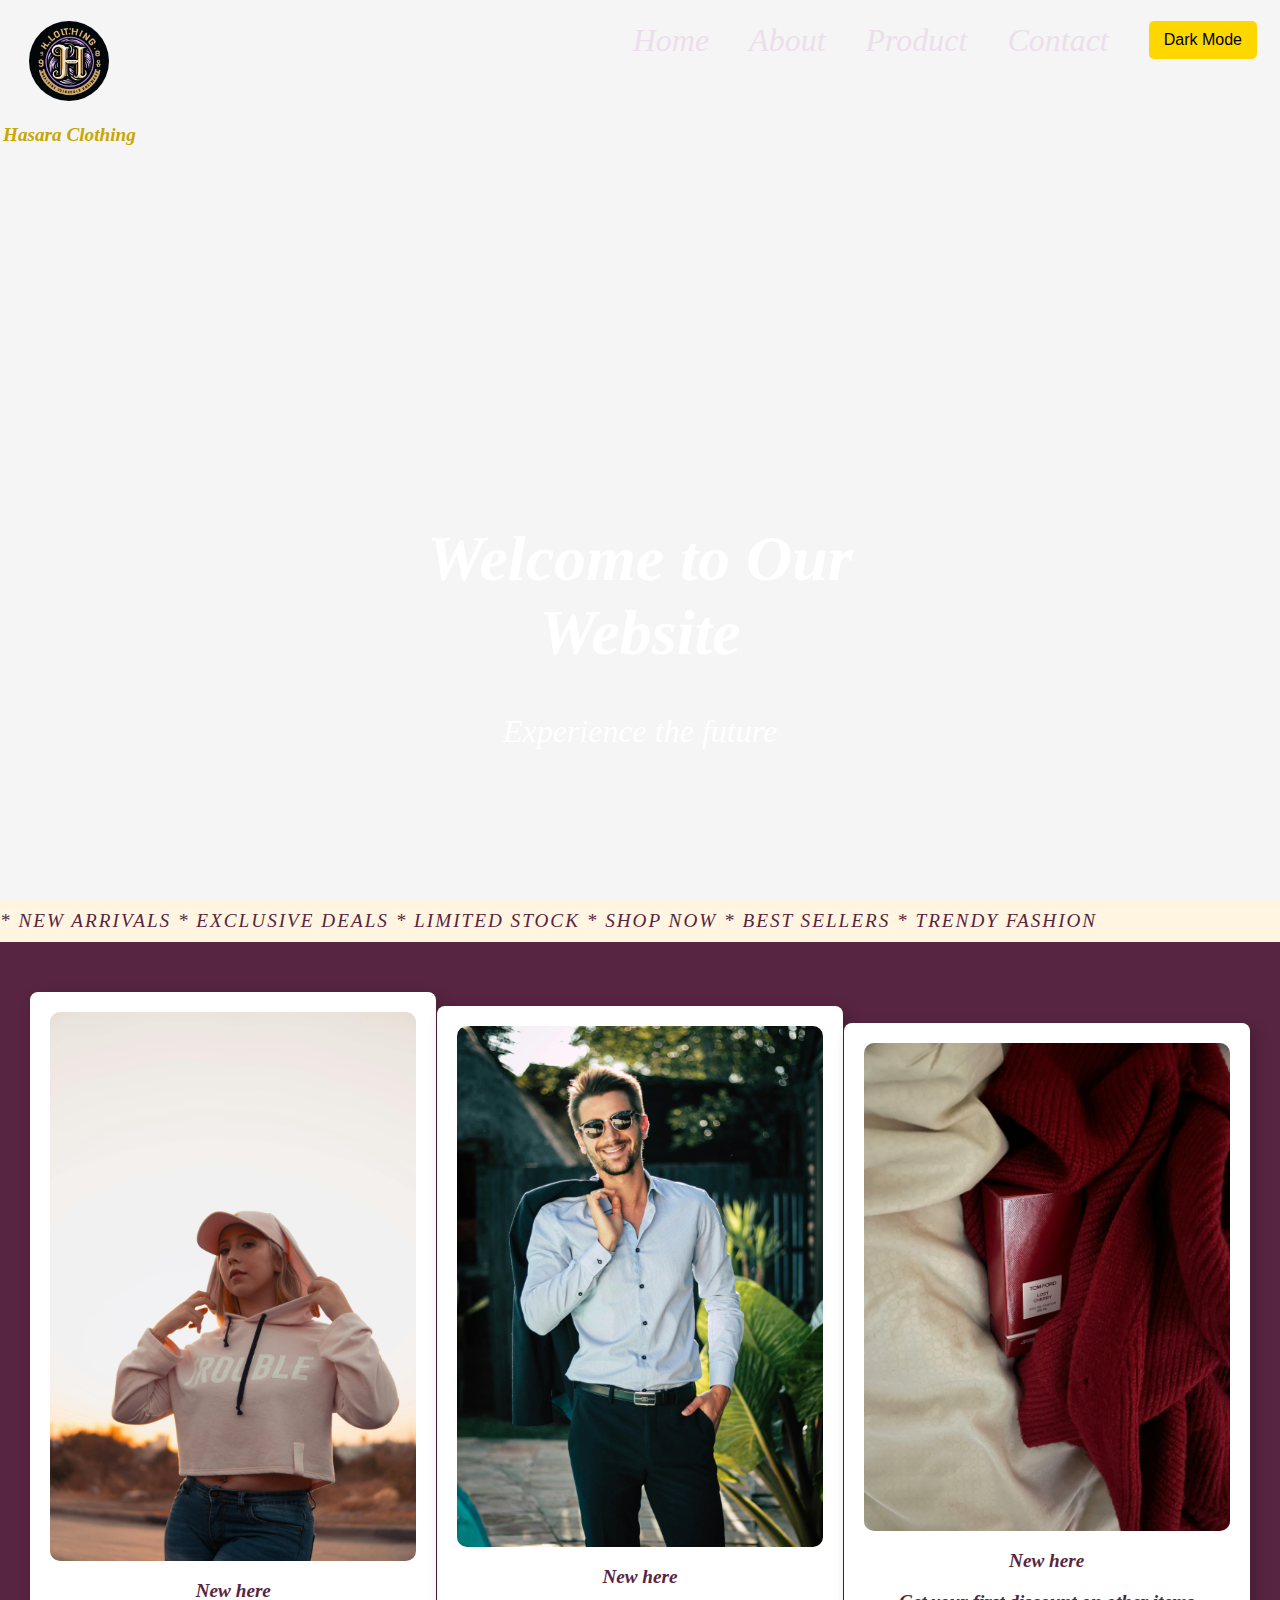
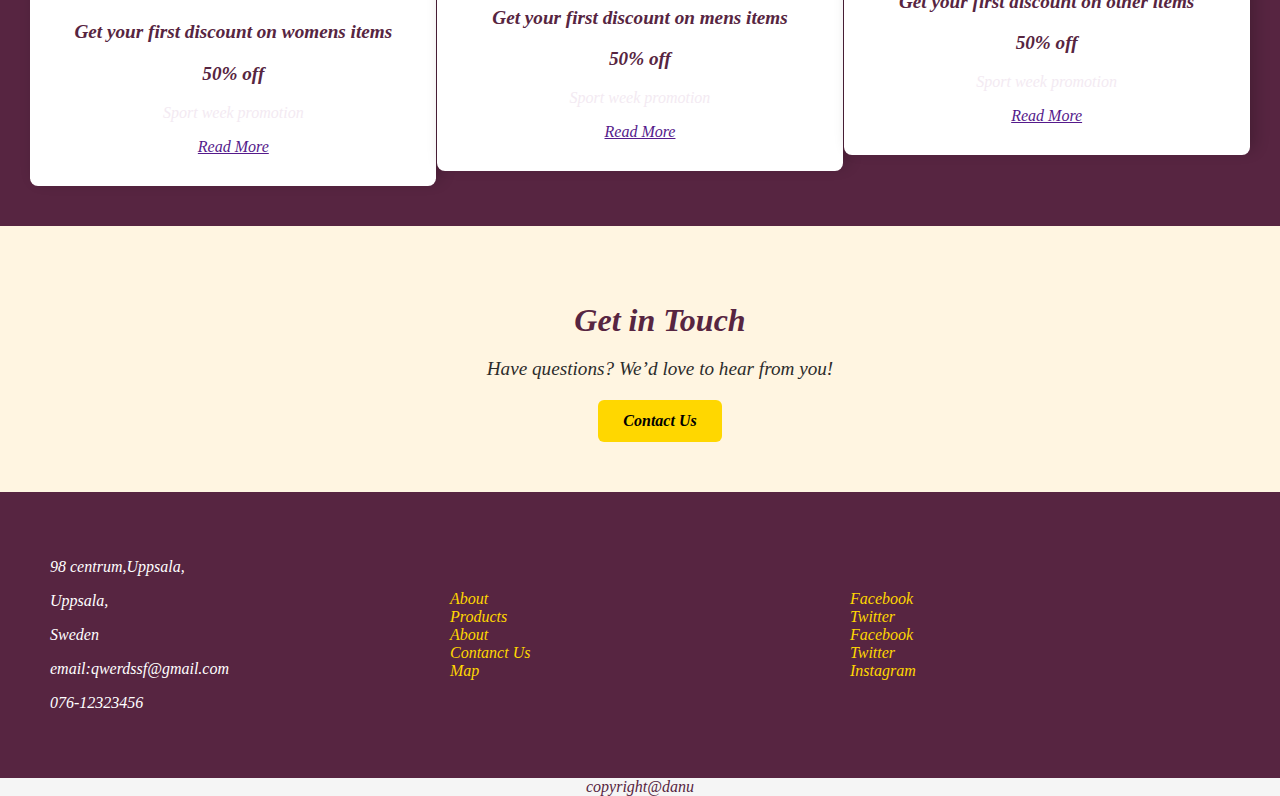
==== commit 612fa540: "strech goals added" ====
--- a/index.html
+++ b/index.html
@@ -25,12 +25,14 @@
             <div class="menu-icon">☰</div> <!-- hamburger menu-->
             <button class="close-menu">&times;</button>
             <div class="nav-links">
-                
+
                 <a href="index.html">Home</a>
                 <a href="index.html">About</a>
                 <a href="index.html">Product</a>
                 <a href="contact.html">Contact</a>
+                <button id="theme-toggle" class="theme-button">Dark Mode</button>
             </div>
+
         </nav>
         <video autoplay muted loop playsinline>
             <source src="./assets/vedio.mp4" type="video/mp4">
@@ -45,8 +47,8 @@
 
     <div class="sliding-text-container">
         <div class="sliding-text">
-            <p>🔥 New Arrivals 💎 Exclusive Deals 🛍️ Limited Stock 🎉 Shop Now 🌟 Best Sellers 👕 Trendy
-                Fashion •</p>
+            <p>* New Arrivals * Exclusive Deals * Limited Stock * Shop Now * Best Sellers * Trendy
+                Fashion </p>
         </div>
     </div>
 
@@ -124,6 +126,7 @@
     </footer>
     <div class="copyright">copyright@danu</div>
     <script src="./script.js"></script>
+    <script src="./mode.js"></script>
 </body>
 
 </html>--- a/style.css
+++ b/style.css
@@ -72,6 +72,7 @@
     transform: translateY(-100%);
     transition: transform 0.3s ease-in-out;
 }
+
 .nav-links.show {
     transform: translateY(0);
     display: flex;
@@ -79,11 +80,13 @@
 
 
 .nav-links.show .close-menu {
-    display: block; /* Show close button when menu is open */
-}
-
-.nav-links.show ~ .menu-icon {
-    display: none; /* Hide hamburger when menu is open */
+    display: block;
+    /* Show close button when menu is open */
+}
+
+.nav-links.show~.menu-icon {
+    display: none;
+    /* Hide hamburger when menu is open */
 }
 
 
@@ -127,6 +130,7 @@
     align-items: flex-end;
     z-index: 1000;
 }
+
 .close-menu {
     position: absolute;
     top: 15px;
@@ -240,19 +244,35 @@
 }
 
 .promo-card {
-    background: #FFF5E1;
-    border-radius: 10px;
-    box-shadow: 0px 4px 8px rgba(0, 0, 0, 0.1);
+    background: white;
+    border-radius: 8px;
+    box-shadow: 5px 5px 15px rgba(0, 0, 0, 0.2);
     max-width: 90%;
-    margin-bottom: 20px;
     text-align: center;
     padding: 20px;
     transition: transform 0.3s ease-in-out, box-shadow 0.3s ease-in-out;
+    position: relative;
+    display: flex;
+    flex-direction: column;
+    align-items: center;
+    margin: 20px auto;
+}
+
+/* Adds extra space at the bottom like a real Polaroid */
+.promo-card::after {
+    content: "";
+    display: block;
+    width: 100%;
+    height: 30px;
+    background: white;
+    position: absolute;
+    bottom: -10px;
+    border-radius: 0 0 8px 8px;
 }
 
 .promo-card:hover {
-    transform: scale(1.05);
-    box-shadow: 0 8px 16px rgba(0, 0, 0, 0.2);
+    transform: scale(1.05) rotate(0deg);
+    box-shadow: 8px 8px 20px rgba(0, 0, 0, 0.3);
 }
 
 .promo-img {
@@ -321,13 +341,19 @@
     color: white;
     text-align: center;
     padding: 30px;
-    display: flex;
-    flex-direction: column;
+    display: grid;
+    grid-template-columns: 1fr;
+    gap: 20px;
     align-items: center;
-}
-
-.footer a,
-p {
+    justify-items: center;
+}
+
+.footer div {
+    width: 100%;
+    text-align: center;
+}
+
+.footer a {
     color: #FFD700;
     text-decoration: none;
     transition: color 0.3s ease-in-out;
@@ -369,9 +395,12 @@
         position: static;
         width: auto;
         background: none;
-        justify-content: center; /* Centers menu items */
-        align-items: center; /* Aligns them properly */
-        gap: 20px; /* Adds spacing between items */
+        justify-content: center;
+        /* Centers menu items */
+        align-items: center;
+        /* Aligns them properly */
+        gap: 20px;
+        /* Adds spacing between items */
         margin-top: 70px;
     }
 
@@ -382,9 +411,11 @@
     .menu-icon {
         display: none;
     }
+
     .close-menu {
         display: none;
     }
+
     .promo-section {
         flex-direction: row;
         justify-content: space-around;
@@ -393,6 +424,24 @@
     .promo-card {
         max-width: 45%;
     }
+
+    .footer {
+        grid-template-columns: repeat(3, 1fr);
+        text-align: left;
+    }
+
+    .footer div {
+        text-align: left;
+    }
+
+    .form-group input:focus,
+    .form-group select:focus,
+    .form-group textarea:focus {
+        box-shadow: 0 0 8px rgba(255, 215, 0, 0.8);
+        /* Stronger glow on desktops */
+        border-width: 3px;
+        /* Thicker border on larger screens */
+    }
 }
 
 @media (min-width: 1024px) {
@@ -409,8 +458,7 @@
     }
 
     .footer {
-        flex-direction: row;
-        justify-content: space-between;
+        padding: 50px;
     }
 }
 
@@ -465,6 +513,7 @@
 .form-group select:focus,
 .form-group textarea:focus {
     border-color: #FFD700;
+    background-color: #FFF9D9;
     box-shadow: 0 0 5px rgba(255, 215, 0, 0.5);
 }
 
@@ -484,4 +533,48 @@
 .submit-btn:hover {
     background: #C9A600;
     transform: scale(1.05);
+}
+
+
+/* Dark Mode Styles */
+.dark-mode {
+    background-color: #1a1a1a;
+    color: #f5f5f5;
+}
+
+/* Navbar Dark Mode */
+.dark-mode .navbar {
+    background-color: #333;
+}
+
+/* Form Dark Mode */
+.dark-mode .form-container {
+    background: #2a2a2a;
+    color: white;
+    box-shadow: 0px 4px 8px rgba(255, 255, 255, 0.1);
+}
+
+.dark-mode input,
+.dark-mode select,
+.dark-mode textarea {
+    background: #444;
+    color: white;
+    border: 2px solid #FFD700;
+}
+
+/* Dark Mode Button */
+.theme-button {
+    background: #FFD700;
+    color: black;
+    border: none;
+    padding: 10px 15px;
+    font-size: 1rem;
+    cursor: pointer;
+    border-radius: 5px;
+    transition: background 0.3s ease-in-out;
+    margin: 10px;
+}
+
+.theme-button:hover {
+    background: #C9A600;
 }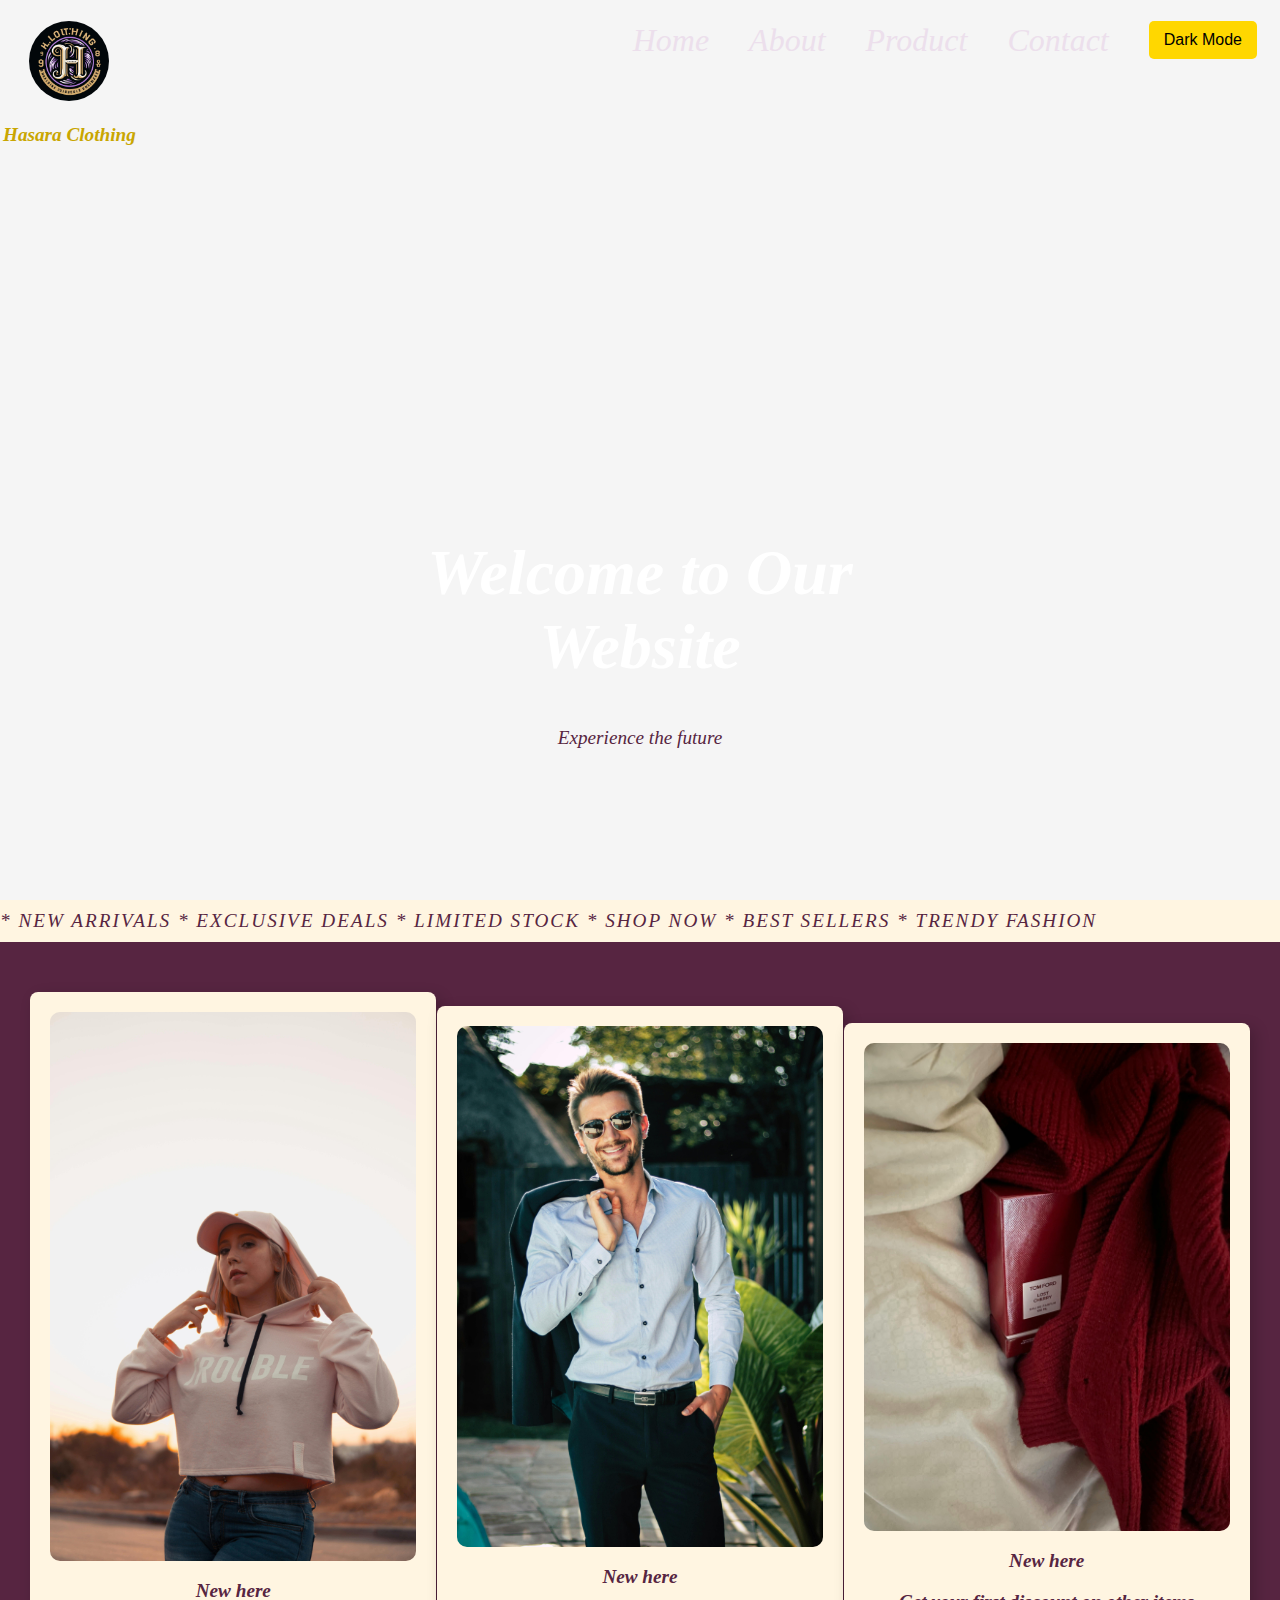
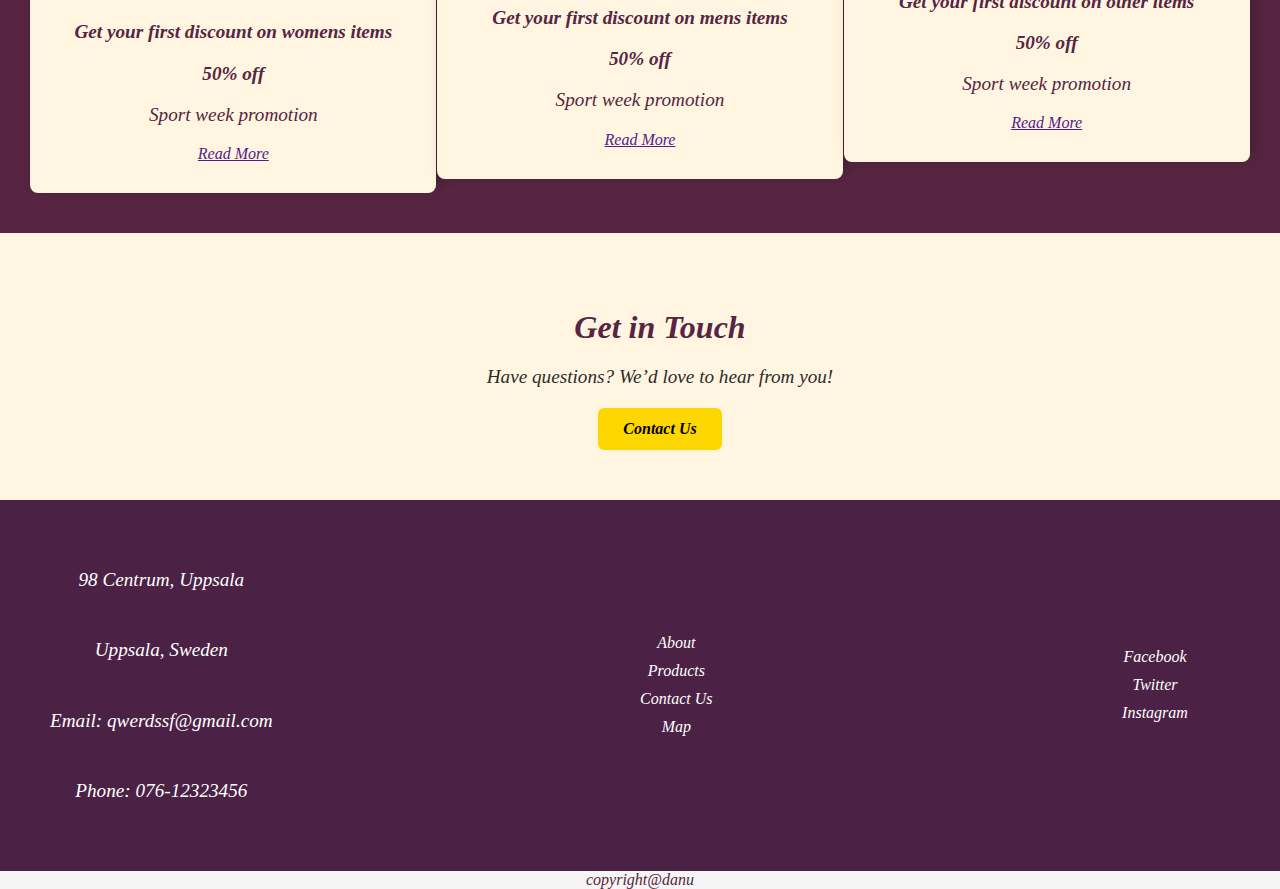
==== commit ff83063e: "footer change in to flex" ====
--- a/index.html
+++ b/index.html
@@ -99,31 +99,26 @@
 
     <footer class="footer">
         <div class="footer-left">
+            <p>98 Centrum, Uppsala</p>
+            <p>Uppsala, Sweden</p>
+            <p>Email: qwerdssf@gmail.com</p>
+            <p>Phone: 076-12323456</p>
+        </div>
 
-            <p>98 centrum,Uppsala,</p>
-            <p>Uppsala,</p>
-            <p> Sweden</p>
-
-            <p>email:qwerdssf@gmail.com</p>
-            <p>076-12323456</p>
-
-        </div>
         <div class="footer-middle">
-            <a class="navlinks" href="index.html">About</a> <br>
-            <a class="navlinks" href="index.html">Products</a><br>
-            <a class="navlinks" href="index.html">About</a> <br>
-            <a class="navlinks" href="index.html">Contanct Us</a><br>
+            <a class="navlinks" href="index.html">About</a>
+            <a class="navlinks" href="index.html">Products</a>
+            <a class="navlinks" href="index.html">Contact Us</a>
             <a class="navlinks" href="index.html">Map</a>
         </div>
+
         <div class="footer-right">
-            <a class="social-media-icon" href="index.html">Facebook</a> <br>
-            <a class="social-media-icon" href="index.html">Twitter</a><br>
-            <a class="social-media-icon" href="index.html">Facebook</a> <br>
-            <a class="social-media-icon" href="index.html">Twitter</a><br>
-            <a class="social-media-icon" href="v">Instagram</a>
+            <a class="social-media-icon" href="index.html">Facebook</a>
+            <a class="social-media-icon" href="index.html">Twitter</a>
+            <a class="social-media-icon" href="index.html">Instagram</a>
         </div>
+    </footer>
 
-    </footer>
     <div class="copyright">copyright@danu</div>
     <script src="./script.js"></script>
     <script src="./mode.js"></script>
--- a/style.css
+++ b/style.css
@@ -244,7 +244,7 @@
 }
 
 .promo-card {
-    background: white;
+    background:#FFF5E1;
     border-radius: 8px;
     box-shadow: 5px 5px 15px rgba(0, 0, 0, 0.2);
     max-width: 90%;
@@ -264,7 +264,7 @@
     display: block;
     width: 100%;
     height: 30px;
-    background: white;
+    background: #FFF5E1;
     position: absolute;
     bottom: -10px;
     border-radius: 0 0 8px 8px;
@@ -282,7 +282,7 @@
 }
 
 .promo-text h2,
-h3 {
+h3,p {
     color: #572541;
     font-size: 1.2rem;
 }
@@ -336,31 +336,35 @@
 /* ======================
    Footer Section
    ====================== */
+
 .footer {
-    background: #572541;
+    display: flex;
+    flex-direction: column;
+    align-items: center;
+    text-align: center;
+    background-color: #4b2246;
     color: white;
-    text-align: center;
-    padding: 30px;
-    display: grid;
-    grid-template-columns: 1fr;
-    gap: 20px;
-    align-items: center;
-    justify-items: center;
-}
-
-.footer div {
-    width: 100%;
-    text-align: center;
+    padding: 20px;
+}
+
+.footer-left,
+.footer-middle,
+.footer-right {
+    display: flex;
+    flex-direction: column;
+    gap: 10px;
+    /* Adds space between elements */
 }
 
 .footer a {
-    color: #FFD700;
     text-decoration: none;
-    transition: color 0.3s ease-in-out;
-}
-
+    color: white;
+}
+.footer p{
+    color: white; 
+}
 .footer a:hover {
-    color: #FFF5E1;
+    text-decoration: underline;
 }
 
 .copyright {
@@ -390,7 +394,7 @@
     }
 
     .nav-links {
-        display: flex;
+        display: flex !important;
         flex-direction: row;
         position: static;
         width: auto;
@@ -409,11 +413,11 @@
     }
 
     .menu-icon {
-        display: none;
+        display: none !important;
     }
 
     .close-menu {
-        display: none;
+        display: none !important;
     }
 
     .promo-section {
@@ -426,12 +430,14 @@
     }
 
     .footer {
-        grid-template-columns: repeat(3, 1fr);
-        text-align: left;
-    }
-
+        display: flex;
+        flex-wrap: wrap;
+        flex-direction: row;
+        justify-content: space-between;
+        padding: 20px;
+    }
     .footer div {
-        text-align: left;
+        min-width: 150px;
     }
 
     .form-group input:focus,
@@ -459,6 +465,7 @@
 
     .footer {
         padding: 50px;
+        flex-direction: row;
     }
 }
 
@@ -475,7 +482,10 @@
     border-radius: 10px;
     box-shadow: 0px 4px 8px rgba(0, 0, 0, 0.1);
     text-align: center;
-}
+    box-sizing: border-box;
+    /* Prevents overflow */
+}
+
 
 .form-container h2 {
     font-size: 1.8rem;
@@ -486,6 +496,8 @@
 .form-group {
     text-align: left;
     margin-bottom: 15px;
+    width: 100%;
+    /* Ensures full width */
 }
 
 .form-group label {
@@ -500,13 +512,12 @@
 .form-group textarea {
     width: 100%;
     padding: 12px 15px;
-    /* Increase padding */
     border: 2px solid #572541;
     border-radius: 5px;
     font-size: 1rem;
     outline: none;
     box-sizing: border-box;
-    /* Prevents overflow */
+    /* Prevents input overflow */
 }
 
 .form-group input:focus,
@@ -535,6 +546,40 @@
     transform: scale(1.05);
 }
 
+@media (max-width: 768px) {
+    .form-container {
+        width: 95%;
+        padding: 15px;
+    }
+
+    .form-group input,
+    .form-group select,
+    .form-group textarea {
+        padding: 10px;
+        font-size: 0.9rem;
+    }
+
+    .submit-btn {
+        padding: 10px;
+        font-size: 0.9rem;
+    }
+}
+
+@media (max-width: 480px) {
+    .form-container {
+        width: 100%;
+        margin: 10px;
+        padding: 10px;
+    }
+
+    .form-container h2 {
+        font-size: 1.5rem;
+    }
+
+    .submit-btn {
+        width: 100%;
+    }
+}
 
 /* Dark Mode Styles */
 .dark-mode {
